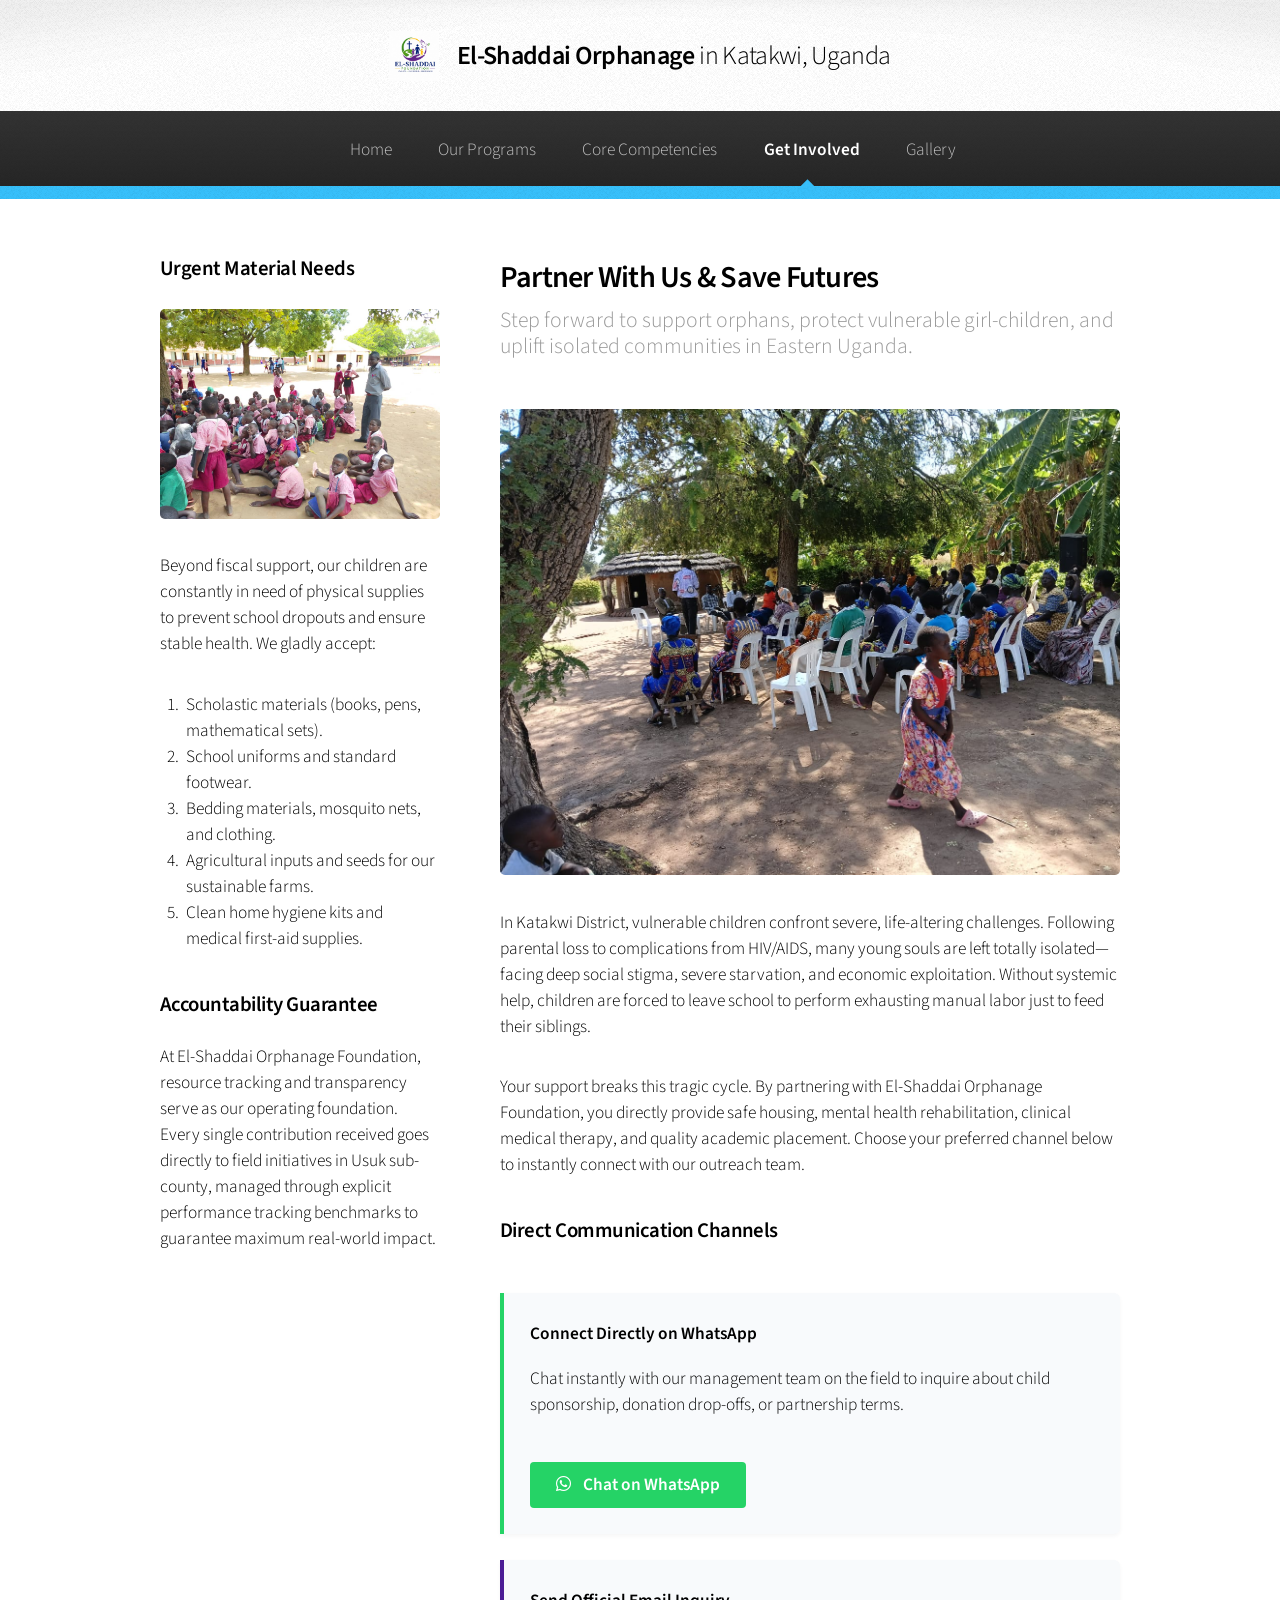
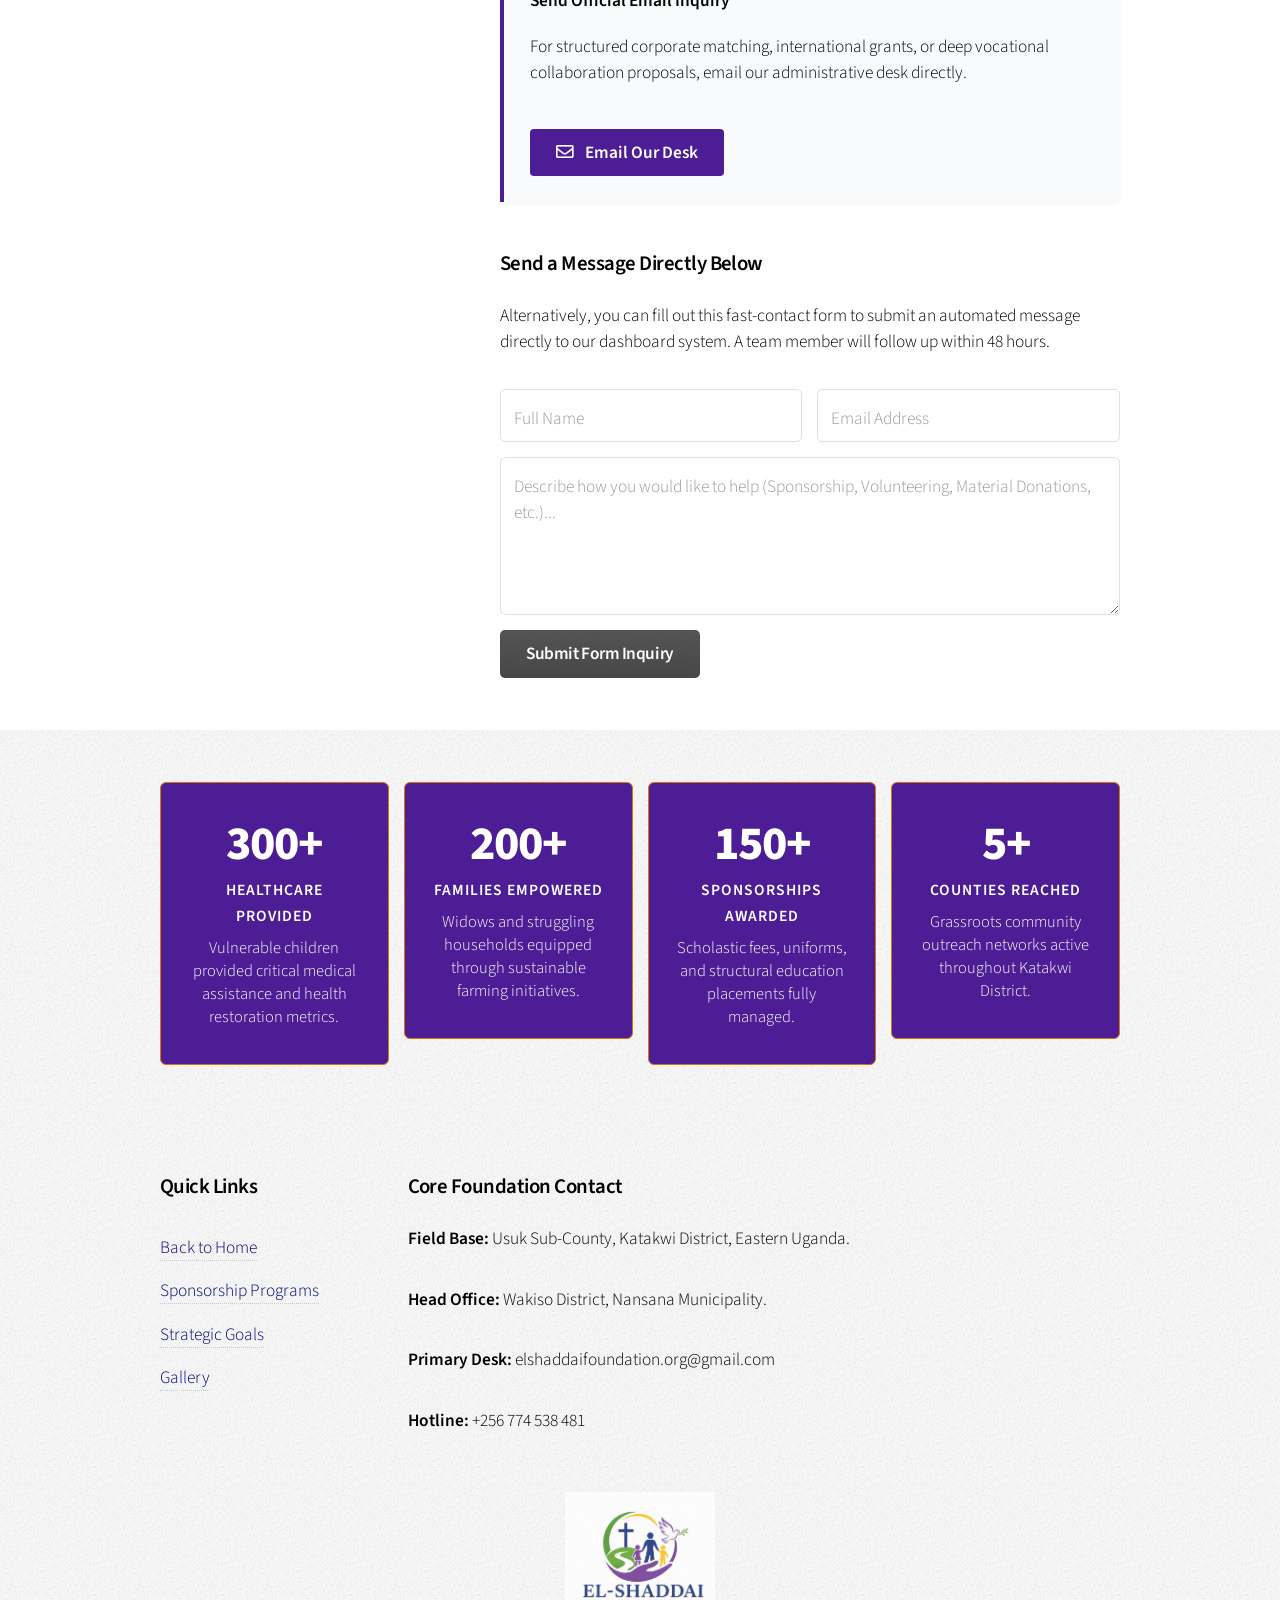
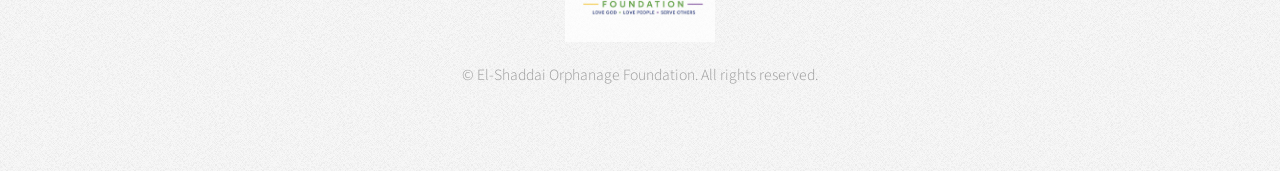
==== contact.html @ b428e915 "first commit" ====
<!DOCTYPE HTML>
<html>
	<head>
		<title>Get Involved - El-Shaddai Orphanage Foundation</title>
		<meta charset="utf-8" />
		<meta name="viewport" content="width=device-width, initial-scale=1, user-scalable=no" />
		<meta name="description" content="Restoring radical hope to orphans, vulnerable children, young widows, and teenage mothers in Usuk sub-county, Katakwi District, Eastern Uganda through holistic care, education, and health rehabilitation." />
    <meta name="keywords" content="El-Shaddai Orphanage, Katakwi Uganda, orphan sponsorship Uganda, child advocacy Usuk, vulnerable children charity, Eastern Uganda NGO, donate to Uganda orphanage" />
    <meta name="robots" content="index, follow" />
    <link rel="canonical" href="https://www.elshaddaifoundation.org/index.html" />

    <meta property="og:type" content="website" />
    <meta property="og:url" content="https://www.elshaddaifoundation.org/index.html" />
    <meta property="og:title" content="El-Shaddai Orphanage Foundation | Katakwi, Uganda" />
    <meta property="og:description" content="Restoring radical hope to orphans, vulnerable children, young widows, and teenage mothers throughout Usuk sub-county." />
    <meta property="og:image" content="https://www.elshaddaifoundation.org/images/social-preview.jpg" />
    <meta property="og:image:secure_url" content="https://www.elshaddaifoundation.org/images/social-preview.jpg" />
    <meta property="og:image:type" content="image/jpeg" />
    <meta property="og:image:width" content="1200" />
    <meta property="og:image:height" content="630" />
    <meta property="og:site_name" content="El-Shaddai Orphanage Foundation" />

    <meta name="twitter:card" content="summary_large_image" />
    <meta name="twitter:url" content="https://www.elshaddaifoundation.org/index.html" />
    <meta name="twitter:title" content="El-Shaddai Orphanage Foundation | Love God, Love People, Serve Others" />
    <meta name="twitter:description" content="Empowering vulnerable children and young families in Eastern Uganda through education, clinical therapies, and community outreach." />
    <meta name="twitter:image" content="https://www.elshaddaifoundation.org/images/social-preview.jpg" />
		<link rel="stylesheet" href="assets/css/main.css" />
		<style>
			.bottom-Logo-img {
				display: block !important;       /* Isolates the logo on its own line centered above the links */
				margin: 0 auto 1.25em auto !important; /* Centers horizontally and adds clean space below it */
				width: auto !important;          /* Prevents template rules from forcing full-width stretching */
				height: 150px !important;         /* Perfect visual sweet-spot height for desktop */
				object-fit: contain !important;  /* Hard protection for the image's true aspect ratio */
				opacity: 0.8;                    /* Subtly matches the lower visual weight of footer text */
				transition: opacity 0.3s ease;
			}

			.bottom-Logo-img:hover {
				opacity: 1;                      /* Illuminates fully when hovered */
			}

			/* Responsive adjustment for mobile viewports */
			@media screen and (max-width: 736px) {
				.bottom-Logo-img {
					height: 100px !important;     /* Scales down gracefully so it doesn't crowd mobile screens */
					margin-bottom: 1em !important;
				}
			}
			/* Custom Impact Counters Styling */
			.impact-container {
				text-align: center;
			}
			.stat-box {
				background: #4c1d95;
				padding: 2em 1.5em;
				border-radius: 6px;
				border: 1px solid #d97706;
				transition: transform 0.3s ease, background 0.3s ease;
			}
			.stat-box:hover {
				background: #d97706;
				transform: translateY(-5px);
				color: #065f46;
			}
			.stat-number {
				font-size: 2.75em;
				font-weight: 800;
				color: white;
				line-height: 1.1;
				margin-bottom: 0.15em;
				display: block;
				letter-spacing: -1px;
			}
			.stat-label {
				font-size: 0.9em;
				color: white;
				text-transform: uppercase;
				letter-spacing: 1px;
				font-weight: 600;
				margin-bottom: 0.5em;
				display: block;
			}
			.stat-desc {
				font-size: 0.95em;
				color: white;
				line-height: 1.4;
				margin: 0;
			}
			.impact-divider {
				border-color: rgba(255, 255, 255, 0.08);
				margin: 3em 0;
			}
			
			/* Global Logo Image Rules Fix */
			.logo-img {
				display: inline-block !important;
				width: auto !important;
				height: 2.2em !important;
				max-height: 50px !important;
				object-fit: contain !important;
				vertical-align: middle !important;
				margin-right: 0.5em !important;
				margin-top: -0.15em !important;
			}

			@media screen and (max-width: 736px) {
				.logo-img,
				#titleBar .title .logo-img,
				#navPanel .logo-img,
				#navPanel a .logo-img {
					display: inline-block !important;
					width: auto !important;
					height: 1.4em !important;
					max-height: 32px !important;
					margin-right: 0.3em !important;
					margin-top: -0.1em !important;
					margin-bottom: 0px !important;
				}
			}

			/* Direct Action Channels Layout */
			.action-channels {
				margin: 2.5em 0;
			}
			.channel-card {
				background: #f8fafc;
				border-left: 4px solid #4c1d95;
				padding: 1.5em;
				margin-bottom: 1.5em;
				border-radius: 0 6px 6px 0;
				box-shadow: 0 2px 4px rgba(0,0,0,0.04);
			}
			.channel-card.whatsapp {
				border-left-color: #25D366;
			}
			.contact-btn {
				display: inline-block;
				padding: 0.6em 1.5em;
				background: #4c1d95;
				color: #fff !important;
				border-radius: 4px;
				text-decoration: none;
				font-weight: 600;
				margin-top: 0.5em;
				border: none;
				transition: background 0.2s ease;
			}
			.contact-btn:hover {
				background: #3b1475;
			}
			.contact-btn.wa-btn {
				background: #25D366;
			}
			.contact-btn.wa-btn:hover {
				background: #1ebd58;
			}
			.contact-btn i {
				margin-right: 0.5em;
			}
		</style>
	</head>
	<body class="is-preload">
		<div id="page-wrapper">

			<div id="header">
				<h1>
					<a href="index.html" id="logo">
						<img src="logo.jpg" alt="El-Shaddai Orphanage Logo" class="logo-img" />
						El-Shaddai Orphanage <em>in Katakwi, Uganda</em>
					</a>
				</h1>
				<nav id="nav">
					<ul>
						<li><a href="index.html">Home</a></li>
						<li><a href="Our Programmes.html">Our Programs</a></li>
						<li><a href="Core Competencies.html">Core Competencies</a></li>
						<li class="current"><a href="contact.html">Get Involved</a></li>
						<li><a href="gallery.html">Gallery</a></li>
					</ul>
				</nav>
			</div>

			<section class="wrapper style1">
				<div class="container">
					<div class="row gtr-200">
						
						<div class="col-4 col-12-narrower">
							<div id="sidebar">

								<section>
									<h3>Urgent Material Needs</h3>
									<span class="image featured"><img src="1.jpeg" alt="Providing resources to orphans in Katakwi" /></span>
									<p>Beyond fiscal support, our children are constantly in need of physical supplies to prevent school dropouts and ensure stable health. We gladly accept:</p>
									<ol class="links">
										<li>Scholastic materials (books, pens, mathematical sets).</li>
										<li>School uniforms and standard footwear.</li>
										<li>Bedding materials, mosquito nets, and clothing.</li>
										<li>Agricultural inputs and seeds for our sustainable farms.</li>
										<li>Clean home hygiene kits and medical first-aid supplies.</li>
									</ol>
								</section>

								<section>
									<h3>Accountability Guarantee</h3>
									<p>At El-Shaddai Orphanage Foundation, resource tracking and transparency serve as our operating foundation. Every single contribution received goes directly to field initiatives in Usuk sub-county, managed through explicit performance tracking benchmarks to guarantee maximum real-world impact.</p>
								</section>

							</div>
						</div>

						<div class="col-8 col-12-narrower imp-narrower">
							<div id="content">
								<article>
									
									<header>
										<h2>Partner With Us & Save Futures</h2>
										<p>Step forward to support orphans, protect vulnerable girl-children, and uplift isolated communities in Eastern Uganda.</p>
									</header>

									<span class="image featured"><img src="99.jpg" alt="Join hands with El-Shaddai Foundation" /></span>

									<p>In Katakwi District, vulnerable children confront severe, life-altering challenges. Following parental loss to complications from HIV/AIDS, many young souls are left totally isolated—facing deep social stigma, severe starvation, and economic exploitation. Without systemic help, children are forced to leave school to perform exhausting manual labor just to feed their siblings.</p>

									<p>Your support breaks this tragic cycle. By partnering with El-Shaddai Orphanage Foundation, you directly provide safe housing, mental health rehabilitation, clinical medical therapy, and quality academic placement. Choose your preferred channel below to instantly connect with our outreach team.</p>

									<h3>Direct Communication Channels</h3>
									<div class="action-channels">
										
										<div class="channel-card whatsapp">
											<h4>Connect Directly on WhatsApp</h4>
											<p>Chat instantly with our management team on the field to inquire about child sponsorship, donation drop-offs, or partnership terms.</p>
											<a href="https://wa.me/256774538481?text=Hello%20El-Shaddai%20Orphanage%20Foundation%2C%20I%20would%20like%20to%20get%20involved%20and%20support%20your%20programs%20in%20Katakwi%21" 
											   target="_blank" 
											   class="contact-btn wa-btn">
												<i class="fab fa-whatsapp"></i> Chat on WhatsApp
											</a>
										</div>

										<div class="channel-card">
											<h4>Send Official Email Inquiry</h4>
											<p>For structured corporate matching, international grants, or deep vocational collaboration proposals, email our administrative desk directly.</p>
											<a href="mailto:elshaddaifoundation.org@gmail.com?subject=Inquiry%20-%20Getting%20Involved%20with%20El-Shaddai&body=Hello%20El-Shaddai%20Orphanage%20Foundation%2C%5BInsert%20your%20message%20here%5D" 
											   class="contact-btn">
												<i class="far fa-envelope"></i> Email Our Desk
											</a>
										</div>

									</div>

									<h3>Send a Message Directly Below</h3>
									<p>Alternatively, you can fill out this fast-contact form to submit an automated message directly to our dashboard system. A team member will follow up within 48 hours.</p>

									<form action="mailto:elshaddaifoundation.org@gmail.com" method="post" enctype="text/plain">
										<div class="row gtr-50">
											<div class="col-6 col-12-mobilep">
												<input type="text" name="name" id="name" placeholder="Full Name" required />
											</div>
											<div class="col-6 col-12-mobilep">
												<input type="email" name="email" id="email" placeholder="Email Address" required />
											</div>
											<div class="col-12">
												<textarea name="message" id="message" placeholder="Describe how you would like to help (Sponsorship, Volunteering, Material Donations, etc.)..." rows="5" required></textarea>
											</div>
											<div class="col-12">
												<ul class="actions">
													<li><input type="submit" class="button alt" value="Submit Form Inquiry" /></li>
												</ul>
											</div>
										</div>
									</form>

								</article>
							</div>
						</div>

					</div>
				</div>
			</section>

			<div id="footer">
				<div class="container">

					<div class="impact-container">
						<div class="row gtr-50">
							<div class="col-3 col-6-narrower col-12-mobilep">
								<div class="stat-box">
									<span class="stat-number">300+</span>
									<span class="stat-label">Healthcare Provided</span>
									<p class="stat-desc">Vulnerable children provided critical medical assistance and health restoration metrics.</p>
								</div>
							</div>
							<div class="col-3 col-6-narrower col-12-mobilep">
								<div class="stat-box">
									<span class="stat-number">200+</span>
									<span class="stat-label">Families Empowered</span>
									<p class="stat-desc">Widows and struggling households equipped through sustainable farming initiatives.</p>
								</div>
							</div>
							<div class="col-3 col-6-narrower col-12-mobilep">
								<div class="stat-box">
									<span class="stat-number">150+</span>
									<span class="stat-label">Sponsorships Awarded</span>
									<p class="stat-desc">Scholastic fees, uniforms, and structural education placements fully managed.</p>
								</div>
							</div>
							<div class="col-3 col-6-narrower col-12-mobilep">
								<div class="stat-box">
									<span class="stat-number">5+</span>
									<span class="stat-label">Counties Reached</span>
									<p class="stat-desc">Grassroots community outreach networks active throughout Katakwi District.</p>
								</div>
							</div>
						</div>
					</div>

					<hr class="impact-divider" />

					<div class="row">
						<section class="col-3 col-6-narrower col-12-mobilep">
							<h3>Quick Links</h3>
							<ul class="links" style="color: navy;">
								<li><a href="index.html">Back to Home</a></li>
								<li><a href="Our Programmes.html">Sponsorship Programs</a></li>
								<li><a href="Core Competencies.html">Strategic Goals</a></li>
								<li><a href="gallery.html">Gallery</a></li>
								
							</ul>
						</section>
						
						<section class="col-6 col-12-narrower">
							<h3>Core Foundation Contact</h3>
							<p><strong>Field Base:</strong> Usuk Sub-County, Katakwi District, Eastern Uganda.</p>
							<p><strong>Head Office:</strong> Wakiso District, Nansana Municipality.</p>
							<p><strong>Primary Desk:</strong> elshaddaifoundation.org@gmail.com</p>
							<p><strong>Hotline:</strong> +256 774 538 481</p>
						</section>
					</div>
				</div>

				
				<div class="copyright">
					<img src="logo.jpg" alt="El-Shaddai Orphanage Logo" class="bottom-Logo-img" />
					<ul class="menu">
						<li>&copy; El-Shaddai Orphanage Foundation. All rights reserved.</li>
						
					</ul>
				</div>
			</div>

		</div>

		<script src="assets/js/jquery.min.js"></script>
		<script src="assets/js/jquery.dropotron.min.js"></script>
		<script src="assets/js/browser.min.js"></script>
		<script src="assets/js/breakpoints.min.js"></script>
		<script src="assets/js/util.js"></script>
		<script src="assets/js/main.js"></script>

	</body>
</html>
---- assets/css/main.css ----
@import url("fontawesome-all.min.css");
@import url("https://fonts.googleapis.com/css?family=Source+Sans+Pro:300,300italic,600,600italic");

/*
	Arcana by HTML5 UP
	html5up.net | @ajlkn
	Free for personal and commercial use under the CCA 3.0 license (html5up.net/license)
*/

html, body, div, span, applet, object,
iframe, h1, h2, h3, h4, h5, h6, p, blockquote,
pre, a, abbr, acronym, address, big, cite,
code, del, dfn, em, img, ins, kbd, q, s, samp,
small, strike, strong, sub, sup, tt, var, b,
u, i, center, dl, dt, dd, ol, ul, li, fieldset,
form, label, legend, table, caption, tbody,
tfoot, thead, tr, th, td, article, aside,
canvas, details, embed, figure, figcaption,
footer, header, hgroup, menu, nav, output, ruby,
section, summary, time, mark, audio, video {
	margin: 0;
	padding: 0;
	border: 0;
	font-size: 100%;
	font: inherit;
	vertical-align: baseline;}

article, aside, details, figcaption, figure,
footer, header, hgroup, menu, nav, section {
	display: block;}

body {
	line-height: 1;
}

ol, ul {
	list-style: none;
}

blockquote, q {
	quotes: none;
}

	blockquote:before, blockquote:after, q:before, q:after {
		content: '';
		content: none;
	}

table {
	border-collapse: collapse;
	border-spacing: 0;
}

body {
	-webkit-text-size-adjust: none;
}

mark {
	background-color: transparent;
	color: inherit;
}

input::-moz-focus-inner {
	border: 0;
	padding: 0;
}

input, select, textarea {
	-moz-appearance: none;
	-webkit-appearance: none;
	-ms-appearance: none;
	appearance: none;
}

/* Basic */

	html {
		box-sizing: border-box;
	}

	*, *:before, *:after {
		box-sizing: inherit;
	}

	body {
		background: #f7f7f7 url("images/bg01.png");
	}

		body.is-preload *, body.is-preload *:before, body.is-preload *:after {
			-moz-animation: none !important;
			-webkit-animation: none !important;
			-ms-animation: none !important;
			animation: none !important;
			-moz-transition: none !important;
			-webkit-transition: none !important;
			-ms-transition: none !important;
			transition: none !important;
		}

	body, input, select, textarea {
		color: black;
		font-family: 'Source Sans Pro', sans-serif;
		font-size: 16pt;
		font-weight: 300;
		line-height: 1.65em;
	}

	a {
		-moz-transition: color 0.2s ease-in-out, border-color 0.2s ease-in-out, opacity 0.2s ease-in-out;
		-webkit-transition: color 0.2s ease-in-out, border-color 0.2s ease-in-out, opacity 0.2s ease-in-out;
		-ms-transition: color 0.2s ease-in-out, border-color 0.2s ease-in-out, opacity 0.2s ease-in-out;
		transition: color 0.2s ease-in-out, border-color 0.2s ease-in-out, opacity 0.2s ease-in-out;
		color: #37c0fb;
		text-decoration: none;
		border-bottom: dotted 1px;
	}

		a:hover {
			color: #37c0fb;
			border-bottom-color: transparent;
		}

	strong, b {
		font-weight: 600;
	}

	em, i {
		font-style: italic;
	}

	p, ul, ol, dl, table, blockquote {
		margin: 0 0 2em 0;
	}

	h1, h2, h3, h4, h5, h6 {
		color: inherit;
		font-weight: 600;
		line-height: 1.75em;
		margin-bottom: 1em;
	}

		h1 a, h2 a, h3 a, h4 a, h5 a, h6 a {
			color: inherit;
			text-decoration: none;
		}

		h1 em, h2 em, h3 em, h4 em, h5 em, h6 em {
			font-style: normal;
			font-weight: 300;
		}

	h2 {
		font-size: 1.75em;
		letter-spacing: -0.025em;
	}

	h3 {
		font-size: 1.2em;
		letter-spacing: -0.025em;
	}

	sub {
		font-size: 0.8em;
		position: relative;
		top: 0.5em;
	}

	sup {
		font-size: 0.8em;
		position: relative;
		top: -0.5em;
	}

	hr {
		border-top: solid 1px #e0e0e0;
		border: 0;
		margin-bottom: 1.5em;
	}

	blockquote {
		border-left: solid 0.5em #e0e0e0;
		font-style: italic;
		padding: 1em 0 1em 2em;
	}
	#compt {
		padding-top: 14px;
		color: black;
		font-size: 1em;
	}
	#midSec {
		
		background-color: #37c0fb;
		
	}

/* Container */

	.container {
		margin: 0 auto;
		max-width: 100%;
		width: 1400px;
	}

		@media screen and (max-width: 1680px) {

			.container {
				width: 1200px;
			}

		}

		@media screen and (max-width: 1280px) {

			.container {
				width: 960px;
			}

		}

		@media screen and (max-width: 980px) {

			.container {
				width: 95%;
			}

		}

		@media screen and (max-width: 840px) {

			.container {
				width: 95%;
			}

		}

		@media screen and (max-width: 736px) {

			.container {
				width: 90%;
			}

		}

		@media screen and (max-width: 480px) {

			.container {
				width: 100%;
			}

		}

/* Row */

	.row {
		display: flex;
		flex-wrap: wrap;
		box-sizing: border-box;
		align-items: stretch;
	}

		.row > * {
			box-sizing: border-box;
		}

		.row.gtr-uniform > * > :last-child {
			margin-bottom: 0;
		}

		.row.aln-left {
			justify-content: flex-start;
		}

		.row.aln-center {
			justify-content: center;
		}

		.row.aln-right {
			justify-content: flex-end;
		}

		.row.aln-top {
			align-items: flex-start;
		}

		.row.aln-middle {
			align-items: center;
		}

		.row.aln-bottom {
			align-items: flex-end;
		}

		.row > .imp {
			order: -1;
		}

		.row > .col-1 {
			width: 8.33333%;
		}

		.row > .off-1 {
			margin-left: 8.33333%;
		}

		.row > .col-2 {
			width: 16.66667%;
		}

		.row > .off-2 {
			margin-left: 16.66667%;
		}

		.row > .col-3 {
			width: 25%;
		}

		.row > .off-3 {
			margin-left: 25%;
		}

		.row > .col-4 {
			width: 33.33333%;
		}

		.row > .off-4 {
			margin-left: 33.33333%;
		}

		.row > .col-5 {
			width: 41.66667%;
		}

		.row > .off-5 {
			margin-left: 41.66667%;
		}

		.row > .col-6 {
			width: 50%;
		}

		.row > .off-6 {
			margin-left: 50%;
		}

		.row > .col-7 {
			width: 58.33333%;
		}

		.row > .off-7 {
			margin-left: 58.33333%;
		}

		.row > .col-8 {
			width: 66.66667%;
		}

		.row > .off-8 {
			margin-left: 66.66667%;
		}

		.row > .col-9 {
			width: 75%;
		}

		.row > .off-9 {
			margin-left: 75%;
		}

		.row > .col-10 {
			width: 83.33333%;
		}

		.row > .off-10 {
			margin-left: 83.33333%;
		}

		.row > .col-11 {
			width: 91.66667%;
		}

		.row > .off-11 {
			margin-left: 91.66667%;
		}

		.row > .col-12 {
			width: 100%;
		}

		.row > .off-12 {
			margin-left: 100%;
		}

		.row.gtr-0 {
			margin-top: 0px;
			margin-left: 0px;
		}

			.row.gtr-0 > * {
				padding: 0px 0 0 0px;
			}

			.row.gtr-0.gtr-uniform {
				margin-top: 0px;
			}

				.row.gtr-0.gtr-uniform > * {
					padding-top: 0px;
				}

		.row.gtr-25 {
			margin-top: -12.5px;
			margin-left: -12.5px;
		}

			.row.gtr-25 > * {
				padding: 12.5px 0 0 12.5px;
			}

			.row.gtr-25.gtr-uniform {
				margin-top: -12.5px;
			}

				.row.gtr-25.gtr-uniform > * {
					padding-top: 12.5px;
				}

		.row.gtr-50 {
			margin-top: -25px;
			margin-left: -25px;
		}

			.row.gtr-50 > * {
				padding: 25px 0 0 25px;
			}

			.row.gtr-50.gtr-uniform {
				margin-top: -25px;
			}

				.row.gtr-50.gtr-uniform > * {
					padding-top: 25px;
				}

		.row {
			margin-top: -50px;
			margin-left: -50px;
		}

			.row > * {
				padding: 50px 0 0 50px;
			}

			.row.gtr-uniform {
				margin-top: -50px;
			}

				.row.gtr-uniform > * {
					padding-top: 50px;
				}

		.row.gtr-150 {
			margin-top: -75px;
			margin-left: -75px;
		}

			.row.gtr-150 > * {
				padding: 75px 0 0 75px;
			}

			.row.gtr-150.gtr-uniform {
				margin-top: -75px;
			}

				.row.gtr-150.gtr-uniform > * {
					padding-top: 75px;
				}

		.row.gtr-200 {
			margin-top: -100px;
			margin-left: -100px;
		}

			.row.gtr-200 > * {
				padding: 100px 0 0 100px;
			}

			.row.gtr-200.gtr-uniform {
				margin-top: -100px;
			}

				.row.gtr-200.gtr-uniform > * {
					padding-top: 100px;
				}

		@media screen and (max-width: 1680px) {

			.row {
				display: flex;
				flex-wrap: wrap;
				box-sizing: border-box;
				align-items: stretch;
			}

				.row > * {
					box-sizing: border-box;
				}

				.row.gtr-uniform > * > :last-child {
					margin-bottom: 0;
				}

				.row.aln-left {
					justify-content: flex-start;
				}

				.row.aln-center {
					justify-content: center;
				}

				.row.aln-right {
					justify-content: flex-end;
				}

				.row.aln-top {
					align-items: flex-start;
				}

				.row.aln-middle {
					align-items: center;
				}

				.row.aln-bottom {
					align-items: flex-end;
				}

				.row > .imp-wide {
					order: -1;
				}

				.row > .col-1-wide {
					width: 8.33333%;
				}

				.row > .off-1-wide {
					margin-left: 8.33333%;
				}

				.row > .col-2-wide {
					width: 16.66667%;
				}

				.row > .off-2-wide {
					margin-left: 16.66667%;
				}

				.row > .col-3-wide {
					width: 25%;
				}

				.row > .off-3-wide {
					margin-left: 25%;
				}

				.row > .col-4-wide {
					width: 33.33333%;
				}

				.row > .off-4-wide {
					margin-left: 33.33333%;
				}

				.row > .col-5-wide {
					width: 41.66667%;
				}

				.row > .off-5-wide {
					margin-left: 41.66667%;
				}

				.row > .col-6-wide {
					width: 50%;
				}

				.row > .off-6-wide {
					margin-left: 50%;
				}

				.row > .col-7-wide {
					width: 58.33333%;
				}

				.row > .off-7-wide {
					margin-left: 58.33333%;
				}

				.row > .col-8-wide {
					width: 66.66667%;
				}

				.row > .off-8-wide {
					margin-left: 66.66667%;
				}

				.row > .col-9-wide {
					width: 75%;
				}

				.row > .off-9-wide {
					margin-left: 75%;
				}

				.row > .col-10-wide {
					width: 83.33333%;
				}

				.row > .off-10-wide {
					margin-left: 83.33333%;
				}

				.row > .col-11-wide {
					width: 91.66667%;
				}

				.row > .off-11-wide {
					margin-left: 91.66667%;
				}

				.row > .col-12-wide {
					width: 100%;
				}

				.row > .off-12-wide {
					margin-left: 100%;
				}

				.row.gtr-0 {
					margin-top: 0px;
					margin-left: 0px;
				}

					.row.gtr-0 > * {
						padding: 0px 0 0 0px;
					}

					.row.gtr-0.gtr-uniform {
						margin-top: 0px;
					}

						.row.gtr-0.gtr-uniform > * {
							padding-top: 0px;
						}

				.row.gtr-25 {
					margin-top: -10px;
					margin-left: -10px;
				}

					.row.gtr-25 > * {
						padding: 10px 0 0 10px;
					}

					.row.gtr-25.gtr-uniform {
						margin-top: -10px;
					}

						.row.gtr-25.gtr-uniform > * {
							padding-top: 10px;
						}

				.row.gtr-50 {
					margin-top: -20px;
					margin-left: -20px;
				}

					.row.gtr-50 > * {
						padding: 20px 0 0 20px;
					}

					.row.gtr-50.gtr-uniform {
						margin-top: -20px;
					}

						.row.gtr-50.gtr-uniform > * {
							padding-top: 20px;
						}

				.row {
					margin-top: -40px;
					margin-left: -40px;
				}

					.row > * {
						padding: 40px 0 0 40px;
					}

					.row.gtr-uniform {
						margin-top: -40px;
					}

						.row.gtr-uniform > * {
							padding-top: 40px;
						}

				.row.gtr-150 {
					margin-top: -60px;
					margin-left: -60px;
				}

					.row.gtr-150 > * {
						padding: 60px 0 0 60px;
					}

					.row.gtr-150.gtr-uniform {
						margin-top: -60px;
					}

						.row.gtr-150.gtr-uniform > * {
							padding-top: 60px;
						}

				.row.gtr-200 {
					margin-top: -80px;
					margin-left: -80px;
				}

					.row.gtr-200 > * {
						padding: 80px 0 0 80px;
					}

					.row.gtr-200.gtr-uniform {
						margin-top: -80px;
					}

						.row.gtr-200.gtr-uniform > * {
							padding-top: 80px;
						}

		}

		@media screen and (max-width: 1280px) {

			.row {
				display: flex;
				flex-wrap: wrap;
				box-sizing: border-box;
				align-items: stretch;
			}

				.row > * {
					box-sizing: border-box;
				}

				.row.gtr-uniform > * > :last-child {
					margin-bottom: 0;
				}

				.row.aln-left {
					justify-content: flex-start;
				}

				.row.aln-center {
					justify-content: center;
				}

				.row.aln-right {
					justify-content: flex-end;
				}

				.row.aln-top {
					align-items: flex-start;
				}

				.row.aln-middle {
					align-items: center;
				}

				.row.aln-bottom {
					align-items: flex-end;
				}

				.row > .imp-normal {
					order: -1;
				}

				.row > .col-1-normal {
					width: 8.33333%;
				}

				.row > .off-1-normal {
					margin-left: 8.33333%;
				}

				.row > .col-2-normal {
					width: 16.66667%;
				}

				.row > .off-2-normal {
					margin-left: 16.66667%;
				}

				.row > .col-3-normal {
					width: 25%;
				}

				.row > .off-3-normal {
					margin-left: 25%;
				}

				.row > .col-4-normal {
					width: 33.33333%;
				}

				.row > .off-4-normal {
					margin-left: 33.33333%;
				}

				.row > .col-5-normal {
					width: 41.66667%;
				}

				.row > .off-5-normal {
					margin-left: 41.66667%;
				}

				.row > .col-6-normal {
					width: 50%;
				}

				.row > .off-6-normal {
					margin-left: 50%;
				}

				.row > .col-7-normal {
					width: 58.33333%;
				}

				.row > .off-7-normal {
					margin-left: 58.33333%;
				}

				.row > .col-8-normal {
					width: 66.66667%;
				}

				.row > .off-8-normal {
					margin-left: 66.66667%;
				}

				.row > .col-9-normal {
					width: 75%;
				}

				.row > .off-9-normal {
					margin-left: 75%;
				}

				.row > .col-10-normal {
					width: 83.33333%;
				}

				.row > .off-10-normal {
					margin-left: 83.33333%;
				}

				.row > .col-11-normal {
					width: 91.66667%;
				}

				.row > .off-11-normal {
					margin-left: 91.66667%;
				}

				.row > .col-12-normal {
					width: 100%;
				}

				.row > .off-12-normal {
					margin-left: 100%;
				}

				.row.gtr-0 {
					margin-top: 0px;
					margin-left: 0px;
				}

					.row.gtr-0 > * {
						padding: 0px 0 0 0px;
					}

					.row.gtr-0.gtr-uniform {
						margin-top: 0px;
					}

						.row.gtr-0.gtr-uniform > * {
							padding-top: 0px;
						}

				.row.gtr-25 {
					margin-top: -7.5px;
					margin-left: -7.5px;
				}

					.row.gtr-25 > * {
						padding: 7.5px 0 0 7.5px;
					}

					.row.gtr-25.gtr-uniform {
						margin-top: -7.5px;
					}

						.row.gtr-25.gtr-uniform > * {
							padding-top: 7.5px;
						}

				.row.gtr-50 {
					margin-top: -15px;
					margin-left: -15px;
				}

					.row.gtr-50 > * {
						padding: 15px 0 0 15px;
					}

					.row.gtr-50.gtr-uniform {
						margin-top: -15px;
					}

						.row.gtr-50.gtr-uniform > * {
							padding-top: 15px;
						}

				.row {
					margin-top: -30px;
					margin-left: -30px;
				}

					.row > * {
						padding: 30px 0 0 30px;
					}

					.row.gtr-uniform {
						margin-top: -30px;
					}

						.row.gtr-uniform > * {
							padding-top: 30px;
						}

				.row.gtr-150 {
					margin-top: -45px;
					margin-left: -45px;
				}

					.row.gtr-150 > * {
						padding: 45px 0 0 45px;
					}

					.row.gtr-150.gtr-uniform {
						margin-top: -45px;
					}

						.row.gtr-150.gtr-uniform > * {
							padding-top: 45px;
						}

				.row.gtr-200 {
					margin-top: -60px;
					margin-left: -60px;
				}

					.row.gtr-200 > * {
						padding: 60px 0 0 60px;
					}

					.row.gtr-200.gtr-uniform {
						margin-top: -60px;
					}

						.row.gtr-200.gtr-uniform > * {
							padding-top: 60px;
						}

		}

		@media screen and (max-width: 980px) {

			.row {
				display: flex;
				flex-wrap: wrap;
				box-sizing: border-box;
				align-items: stretch;
			}

				.row > * {
					box-sizing: border-box;
				}

				.row.gtr-uniform > * > :last-child {
					margin-bottom: 0;
				}

				.row.aln-left {
					justify-content: flex-start;
				}

				.row.aln-center {
					justify-content: center;
				}

				.row.aln-right {
					justify-content: flex-end;
				}

				.row.aln-top {
					align-items: flex-start;
				}

				.row.aln-middle {
					align-items: center;
				}

				.row.aln-bottom {
					align-items: flex-end;
				}

				.row > .imp-narrow {
					order: -1;
				}

				.row > .col-1-narrow {
					width: 8.33333%;
				}

				.row > .off-1-narrow {
					margin-left: 8.33333%;
				}

				.row > .col-2-narrow {
					width: 16.66667%;
				}

				.row > .off-2-narrow {
					margin-left: 16.66667%;
				}

				.row > .col-3-narrow {
					width: 25%;
				}

				.row > .off-3-narrow {
					margin-left: 25%;
				}

				.row > .col-4-narrow {
					width: 33.33333%;
				}

				.row > .off-4-narrow {
					margin-left: 33.33333%;
				}

				.row > .col-5-narrow {
					width: 41.66667%;
				}

				.row > .off-5-narrow {
					margin-left: 41.66667%;
				}

				.row > .col-6-narrow {
					width: 50%;
				}

				.row > .off-6-narrow {
					margin-left: 50%;
				}

				.row > .col-7-narrow {
					width: 58.33333%;
				}

				.row > .off-7-narrow {
					margin-left: 58.33333%;
				}

				.row > .col-8-narrow {
					width: 66.66667%;
				}

				.row > .off-8-narrow {
					margin-left: 66.66667%;
				}

				.row > .col-9-narrow {
					width: 75%;
				}

				.row > .off-9-narrow {
					margin-left: 75%;
				}

				.row > .col-10-narrow {
					width: 83.33333%;
				}

				.row > .off-10-narrow {
					margin-left: 83.33333%;
				}

				.row > .col-11-narrow {
					width: 91.66667%;
				}

				.row > .off-11-narrow {
					margin-left: 91.66667%;
				}

				.row > .col-12-narrow {
					width: 100%;
				}

				.row > .off-12-narrow {
					margin-left: 100%;
				}

				.row.gtr-0 {
					margin-top: 0px;
					margin-left: 0px;
				}

					.row.gtr-0 > * {
						padding: 0px 0 0 0px;
					}

					.row.gtr-0.gtr-uniform {
						margin-top: 0px;
					}

						.row.gtr-0.gtr-uniform > * {
							padding-top: 0px;
						}

				.row.gtr-25 {
					margin-top: -7.5px;
					margin-left: -7.5px;
				}

					.row.gtr-25 > * {
						padding: 7.5px 0 0 7.5px;
					}

					.row.gtr-25.gtr-uniform {
						margin-top: -7.5px;
					}

						.row.gtr-25.gtr-uniform > * {
							padding-top: 7.5px;
						}

				.row.gtr-50 {
					margin-top: -15px;
					margin-left: -15px;
				}

					.row.gtr-50 > * {
						padding: 15px 0 0 15px;
					}

					.row.gtr-50.gtr-uniform {
						margin-top: -15px;
					}

						.row.gtr-50.gtr-uniform > * {
							padding-top: 15px;
						}

				.row {
					margin-top: -30px;
					margin-left: -30px;
				}

					.row > * {
						padding: 30px 0 0 30px;
					}

					.row.gtr-uniform {
						margin-top: -30px;
					}

						.row.gtr-uniform > * {
							padding-top: 30px;
						}

				.row.gtr-150 {
					margin-top: -45px;
					margin-left: -45px;
				}

					.row.gtr-150 > * {
						padding: 45px 0 0 45px;
					}

					.row.gtr-150.gtr-uniform {
						margin-top: -45px;
					}

						.row.gtr-150.gtr-uniform > * {
							padding-top: 45px;
						}

				.row.gtr-200 {
					margin-top: -60px;
					margin-left: -60px;
				}

					.row.gtr-200 > * {
						padding: 60px 0 0 60px;
					}

					.row.gtr-200.gtr-uniform {
						margin-top: -60px;
					}

						.row.gtr-200.gtr-uniform > * {
							padding-top: 60px;
						}

		}

		@media screen and (max-width: 840px) {

			.row {
				display: flex;
				flex-wrap: wrap;
				box-sizing: border-box;
				align-items: stretch;
			}

				.row > * {
					box-sizing: border-box;
				}

				.row.gtr-uniform > * > :last-child {
					margin-bottom: 0;
				}

				.row.aln-left {
					justify-content: flex-start;
				}

				.row.aln-center {
					justify-content: center;
				}

				.row.aln-right {
					justify-content: flex-end;
				}

				.row.aln-top {
					align-items: flex-start;
				}

				.row.aln-middle {
					align-items: center;
				}

				.row.aln-bottom {
					align-items: flex-end;
				}

				.row > .imp-narrower {
					order: -1;
				}

				.row > .col-1-narrower {
					width: 8.33333%;
				}

				.row > .off-1-narrower {
					margin-left: 8.33333%;
				}

				.row > .col-2-narrower {
					width: 16.66667%;
				}

				.row > .off-2-narrower {
					margin-left: 16.66667%;
				}

				.row > .col-3-narrower {
					width: 25%;
				}

				.row > .off-3-narrower {
					margin-left: 25%;
				}

				.row > .col-4-narrower {
					width: 33.33333%;
				}

				.row > .off-4-narrower {
					margin-left: 33.33333%;
				}

				.row > .col-5-narrower {
					width: 41.66667%;
				}

				.row > .off-5-narrower {
					margin-left: 41.66667%;
				}

				.row > .col-6-narrower {
					width: 50%;
				}

				.row > .off-6-narrower {
					margin-left: 50%;
				}

				.row > .col-7-narrower {
					width: 58.33333%;
				}

				.row > .off-7-narrower {
					margin-left: 58.33333%;
				}

				.row > .col-8-narrower {
					width: 66.66667%;
				}

				.row > .off-8-narrower {
					margin-left: 66.66667%;
				}

				.row > .col-9-narrower {
					width: 75%;
				}

				.row > .off-9-narrower {
					margin-left: 75%;
				}

				.row > .col-10-narrower {
					width: 83.33333%;
				}

				.row > .off-10-narrower {
					margin-left: 83.33333%;
				}

				.row > .col-11-narrower {
					width: 91.66667%;
				}

				.row > .off-11-narrower {
					margin-left: 91.66667%;
				}

				.row > .col-12-narrower {
					width: 100%;
				}

				.row > .off-12-narrower {
					margin-left: 100%;
				}

				.row.gtr-0 {
					margin-top: 0px;
					margin-left: 0px;
				}

					.row.gtr-0 > * {
						padding: 0px 0 0 0px;
					}

					.row.gtr-0.gtr-uniform {
						margin-top: 0px;
					}

						.row.gtr-0.gtr-uniform > * {
							padding-top: 0px;
						}

				.row.gtr-25 {
					margin-top: -7.5px;
					margin-left: -7.5px;
				}

					.row.gtr-25 > * {
						padding: 7.5px 0 0 7.5px;
					}

					.row.gtr-25.gtr-uniform {
						margin-top: -7.5px;
					}

						.row.gtr-25.gtr-uniform > * {
							padding-top: 7.5px;
						}

				.row.gtr-50 {
					margin-top: -15px;
					margin-left: -15px;
				}

					.row.gtr-50 > * {
						padding: 15px 0 0 15px;
					}

					.row.gtr-50.gtr-uniform {
						margin-top: -15px;
					}

						.row.gtr-50.gtr-uniform > * {
							padding-top: 15px;
						}

				.row {
					margin-top: -30px;
					margin-left: -30px;
				}

					.row > * {
						padding: 30px 0 0 30px;
					}

					.row.gtr-uniform {
						margin-top: -30px;
					}

						.row.gtr-uniform > * {
							padding-top: 30px;
						}

				.row.gtr-150 {
					margin-top: -45px;
					margin-left: -45px;
				}

					.row.gtr-150 > * {
						padding: 45px 0 0 45px;
					}

					.row.gtr-150.gtr-uniform {
						margin-top: -45px;
					}

						.row.gtr-150.gtr-uniform > * {
							padding-top: 45px;
						}

				.row.gtr-200 {
					margin-top: -60px;
					margin-left: -60px;
				}

					.row.gtr-200 > * {
						padding: 60px 0 0 60px;
					}

					.row.gtr-200.gtr-uniform {
						margin-top: -60px;
					}

						.row.gtr-200.gtr-uniform > * {
							padding-top: 60px;
						}

		}

		@media screen and (max-width: 736px) {

			.row {
				display: flex;
				flex-wrap: wrap;
				box-sizing: border-box;
				align-items: stretch;
			}

				.row > * {
					box-sizing: border-box;
				}

				.row.gtr-uniform > * > :last-child {
					margin-bottom: 0;
				}

				.row.aln-left {
					justify-content: flex-start;
				}

				.row.aln-center {
					justify-content: center;
				}

				.row.aln-right {
					justify-content: flex-end;
				}

				.row.aln-top {
					align-items: flex-start;
				}

				.row.aln-middle {
					align-items: center;
				}

				.row.aln-bottom {
					align-items: flex-end;
				}

				.row > .imp-mobile {
					order: -1;
				}

				.row > .col-1-mobile {
					width: 8.33333%;
				}

				.row > .off-1-mobile {
					margin-left: 8.33333%;
				}

				.row > .col-2-mobile {
					width: 16.66667%;
				}

				.row > .off-2-mobile {
					margin-left: 16.66667%;
				}

				.row > .col-3-mobile {
					width: 25%;
				}

				.row > .off-3-mobile {
					margin-left: 25%;
				}

				.row > .col-4-mobile {
					width: 33.33333%;
				}

				.row > .off-4-mobile {
					margin-left: 33.33333%;
				}

				.row > .col-5-mobile {
					width: 41.66667%;
				}

				.row > .off-5-mobile {
					margin-left: 41.66667%;
				}

				.row > .col-6-mobile {
					width: 50%;
				}

				.row > .off-6-mobile {
					margin-left: 50%;
				}

				.row > .col-7-mobile {
					width: 58.33333%;
				}

				.row > .off-7-mobile {
					margin-left: 58.33333%;
				}

				.row > .col-8-mobile {
					width: 66.66667%;
				}

				.row > .off-8-mobile {
					margin-left: 66.66667%;
				}

				.row > .col-9-mobile {
					width: 75%;
				}

				.row > .off-9-mobile {
					margin-left: 75%;
				}

				.row > .col-10-mobile {
					width: 83.33333%;
				}

				.row > .off-10-mobile {
					margin-left: 83.33333%;
				}

				.row > .col-11-mobile {
					width: 91.66667%;
				}

				.row > .off-11-mobile {
					margin-left: 91.66667%;
				}

				.row > .col-12-mobile {
					width: 100%;
				}

				.row > .off-12-mobile {
					margin-left: 100%;
				}

				.row.gtr-0 {
					margin-top: 0px;
					margin-left: 0px;
				}

					.row.gtr-0 > * {
						padding: 0px 0 0 0px;
					}

					.row.gtr-0.gtr-uniform {
						margin-top: 0px;
					}

						.row.gtr-0.gtr-uniform > * {
							padding-top: 0px;
						}

				.row.gtr-25 {
					margin-top: -5px;
					margin-left: -5px;
				}

					.row.gtr-25 > * {
						padding: 5px 0 0 5px;
					}

					.row.gtr-25.gtr-uniform {
						margin-top: -5px;
					}

						.row.gtr-25.gtr-uniform > * {
							padding-top: 5px;
						}

				.row.gtr-50 {
					margin-top: -10px;
					margin-left: -10px;
				}

					.row.gtr-50 > * {
						padding: 10px 0 0 10px;
					}

					.row.gtr-50.gtr-uniform {
						margin-top: -10px;
					}

						.row.gtr-50.gtr-uniform > * {
							padding-top: 10px;
						}

				.row {
					margin-top: -20px;
					margin-left: -20px;
				}

					.row > * {
						padding: 20px 0 0 20px;
					}

					.row.gtr-uniform {
						margin-top: -20px;
					}

						.row.gtr-uniform > * {
							padding-top: 20px;
						}

				.row.gtr-150 {
					margin-top: -30px;
					margin-left: -30px;
				}

					.row.gtr-150 > * {
						padding: 30px 0 0 30px;
					}

					.row.gtr-150.gtr-uniform {
						margin-top: -30px;
					}

						.row.gtr-150.gtr-uniform > * {
							padding-top: 30px;
						}

				.row.gtr-200 {
					margin-top: -40px;
					margin-left: -40px;
				}

					.row.gtr-200 > * {
						padding: 40px 0 0 40px;
					}

					.row.gtr-200.gtr-uniform {
						margin-top: -40px;
					}

						.row.gtr-200.gtr-uniform > * {
							padding-top: 40px;
						}

		}

		@media screen and (max-width: 480px) {

			.row {
				display: flex;
				flex-wrap: wrap;
				box-sizing: border-box;
				align-items: stretch;
			}

				.row > * {
					box-sizing: border-box;
				}

				.row.gtr-uniform > * > :last-child {
					margin-bottom: 0;
				}

				.row.aln-left {
					justify-content: flex-start;
				}

				.row.aln-center {
					justify-content: center;
				}

				.row.aln-right {
					justify-content: flex-end;
				}

				.row.aln-top {
					align-items: flex-start;
				}

				.row.aln-middle {
					align-items: center;
				}

				.row.aln-bottom {
					align-items: flex-end;
				}

				.row > .imp-mobilep {
					order: -1;
				}

				.row > .col-1-mobilep {
					width: 8.33333%;
				}

				.row > .off-1-mobilep {
					margin-left: 8.33333%;
				}

				.row > .col-2-mobilep {
					width: 16.66667%;
				}

				.row > .off-2-mobilep {
					margin-left: 16.66667%;
				}

				.row > .col-3-mobilep {
					width: 25%;
				}

				.row > .off-3-mobilep {
					margin-left: 25%;
				}

				.row > .col-4-mobilep {
					width: 33.33333%;
				}

				.row > .off-4-mobilep {
					margin-left: 33.33333%;
				}

				.row > .col-5-mobilep {
					width: 41.66667%;
				}

				.row > .off-5-mobilep {
					margin-left: 41.66667%;
				}

				.row > .col-6-mobilep {
					width: 50%;
				}

				.row > .off-6-mobilep {
					margin-left: 50%;
				}

				.row > .col-7-mobilep {
					width: 58.33333%;
				}

				.row > .off-7-mobilep {
					margin-left: 58.33333%;
				}

				.row > .col-8-mobilep {
					width: 66.66667%;
				}

				.row > .off-8-mobilep {
					margin-left: 66.66667%;
				}

				.row > .col-9-mobilep {
					width: 75%;
				}

				.row > .off-9-mobilep {
					margin-left: 75%;
				}

				.row > .col-10-mobilep {
					width: 83.33333%;
				}

				.row > .off-10-mobilep {
					margin-left: 83.33333%;
				}

				.row > .col-11-mobilep {
					width: 91.66667%;
				}

				.row > .off-11-mobilep {
					margin-left: 91.66667%;
				}

				.row > .col-12-mobilep {
					width: 100%;
				}

				.row > .off-12-mobilep {
					margin-left: 100%;
				}

				.row.gtr-0 {
					margin-top: 0px;
					margin-left: 0px;
				}

					.row.gtr-0 > * {
						padding: 0px 0 0 0px;
					}

					.row.gtr-0.gtr-uniform {
						margin-top: 0px;
					}

						.row.gtr-0.gtr-uniform > * {
							padding-top: 0px;
						}

				.row.gtr-25 {
					margin-top: -5px;
					margin-left: -5px;
				}

					.row.gtr-25 > * {
						padding: 5px 0 0 5px;
					}

					.row.gtr-25.gtr-uniform {
						margin-top: -5px;
					}

						.row.gtr-25.gtr-uniform > * {
							padding-top: 5px;
						}

				.row.gtr-50 {
					margin-top: -10px;
					margin-left: -10px;
				}

					.row.gtr-50 > * {
						padding: 10px 0 0 10px;
					}

					.row.gtr-50.gtr-uniform {
						margin-top: -10px;
					}

						.row.gtr-50.gtr-uniform > * {
							padding-top: 10px;
						}

				.row {
					margin-top: -20px;
					margin-left: -20px;
				}

					.row > * {
						padding: 20px 0 0 20px;
					}

					.row.gtr-uniform {
						margin-top: -20px;
					}

						.row.gtr-uniform > * {
							padding-top: 20px;
						}

				.row.gtr-150 {
					margin-top: -30px;
					margin-left: -30px;
				}

					.row.gtr-150 > * {
						padding: 30px 0 0 30px;
					}

					.row.gtr-150.gtr-uniform {
						margin-top: -30px;
					}

						.row.gtr-150.gtr-uniform > * {
							padding-top: 30px;
						}

				.row.gtr-200 {
					margin-top: -40px;
					margin-left: -40px;
				}

					.row.gtr-200 > * {
						padding: 40px 0 0 40px;
					}

					.row.gtr-200.gtr-uniform {
						margin-top: -40px;
					}

						.row.gtr-200.gtr-uniform > * {
							padding-top: 40px;
						}

		}

/* Section/Article */

	section.special, article.special {
		text-align: center;
	}

	header p {
		color: #999;
		font-size: 1.25em;
		position: relative;
		margin-top: -1.25em;
		margin-bottom: 2.25em;
	}

	header.major {
		text-align: center;
		margin: 0 0 2em 0;
	}

		header.major h2 {
			font-size: 2.25em;
		}

		header.major p {
			position: relative;
			border-top: solid 1px #e0e0e0;
			padding: 1em 0 0 0;
			margin: 0;
			top: -1em;
			font-size: 1.5em;
			letter-spacing: -0.025em;
		}

	footer {
		margin: 0 0 3em 0;
	}

		footer > :last-child {
			margin-bottom: 0;
		}

		footer.major {
			padding-top: 3em;
		}

/* Form */

	input[type="text"],
	input[type="password"],
	input[type="email"],
	textarea {
		-moz-appearance: none;
		-webkit-appearance: none;
		-ms-appearance: none;
		appearance: none;
		-moz-transition: border-color 0.2s ease-in-out;
		-webkit-transition: border-color 0.2s ease-in-out;
		-ms-transition: border-color 0.2s ease-in-out;
		transition: border-color 0.2s ease-in-out;
		background: #fff;
		border: solid 1px #e0e0e0;
		border-radius: 5px;
		color: inherit;
		display: block;
		outline: 0;
		padding: 0.75em;
		text-decoration: none;
		width: 100%;
	}

		input[type="text"]:focus,
		input[type="password"]:focus,
		input[type="email"]:focus,
		textarea:focus {
			border-color: #37c0fb;
		}

	input[type="text"],
	input[type="password"],
	input[type="email"] {
		line-height: 1em;
	}

	label {
		display: block;
		color: inherit;
		font-weight: 600;
		line-height: 1.75em;
		margin-bottom: 0.5em;
	}

	::-webkit-input-placeholder {
		color: #999;
		position: relative;
		top: 3px;
	}

	:-moz-placeholder {
		color: #999;
	}

	::-moz-placeholder {
		color: #999;
	}

	:-ms-input-placeholder {
		color: #999;
	}

/* Image */

	.image {
		border: 0;
		display: inline-block;
		position: relative;
		border-radius: 5px;
	}

		.image img {
			display: block;
			border-radius: 5px;
		}

		.image.left {
			display: block;
			float: left;
			margin: 0 2em 2em 0;
			position: relative;
			top: 0.25em;
		}

			.image.left img {
				display: block;
				width: 100%;
			}

		.image.fit {
			display: block;
		}

			.image.fit img {
				display: block;
				width: 100%;
			}

		.image.featured {
			display: block;
			margin: 0 0 2em 0;
		}

			.image.featured img {
				display: block;
				width: 100%;
			}

/* Icon */

	.icon {
		text-decoration: none;
		position: relative;
		text-decoration: none;
	}

		.icon:before {
			-moz-osx-font-smoothing: grayscale;
			-webkit-font-smoothing: antialiased;
			display: inline-block;
			font-style: normal;
			font-variant: normal;
			text-rendering: auto;
			line-height: 1;
			text-transform: none !important;
			font-family: 'Font Awesome 5 Free';
			font-weight: 400;
		}

		.icon > .label {
			display: none;
		}

		.icon:before {
			line-height: inherit;
		}

		.icon.solid:before {
			font-weight: 900;
		}

		.icon.brands:before {
			font-family: 'Font Awesome 5 Brands';
		}

		.icon.major {
			text-align: center;
			cursor: default;
			background-color: #37c0fb;
			background-image: -moz-linear-gradient(top, rgba(0,0,0,0), rgba(0,0,0,0.15)), url("images/bg01.png");
			background-image: -webkit-linear-gradient(top, rgba(0,0,0,0), rgba(0,0,0,0.15)), url("images/bg01.png");
			background-image: -ms-linear-gradient(top, rgba(0,0,0,0), rgba(0,0,0,0.15)), url("images/bg01.png");
			background-image: linear-gradient(top, rgba(0,0,0,0), rgba(0,0,0,0.15)), url("images/bg01.png");
			color: #fff;
			border-radius: 100%;
			display: inline-block;
			width: 5em;
			height: 5em;
			line-height: 5em;
			box-shadow: 0 0 0 7px white, 0 0 0 8px #e0e0e0;
			margin: 0 0 2em 0;
		}

			.icon.major:before {
				font-size: 36px;
			}

/* Lists */

	ol {
		list-style: decimal;
		padding-left: 1.25em;
	}

		ol li {
			padding-left: 0.25em;
		}

	ul {
		list-style: disc;
		padding-left: 1em;
	}

		ul li {
			padding-left: 0.5em;
		}

/* Links */

	ul.links {
		list-style: none;
		padding-left: 0;
	}

		ul.links li {
			line-height: 2.5em;
			padding-left: 0;
		}

/* Icons */

	ul.icons {
		cursor: default;
		list-style: none;
		padding-left: 0;
	}

		ul.icons li {
			display: inline-block;
			line-height: 1em;
			padding-left: 1.5em;
		}

			ul.icons li:first-child {
				padding-left: 0;
			}

			ul.icons li a, ul.icons li span {
				font-size: 2em;
				border: 0;
			}

/* Menu */

	ul.menu {
		list-style: none;
		padding-left: 0;
	}

		ul.menu li {
			border-left: solid 1px #e0e0e0;
			display: inline-block;
			padding: 0 0 0 1em;
			margin: 0 0 0 1em;
		}

			ul.menu li:first-child {
				border-left: 0;
				margin-left: 0;
				padding-left: 0;
			}

/* Actions */

	ul.actions {
		display: -moz-flex;
		display: -webkit-flex;
		display: -ms-flex;
		display: flex;
		cursor: default;
		list-style: none;
		margin-left: -1em;
		padding-left: 0;
	}

		ul.actions li {
			padding: 0 0 0 1em;
			vertical-align: middle;
		}

		ul.actions.special {
			-moz-justify-content: center;
			-webkit-justify-content: center;
			-ms-justify-content: center;
			justify-content: center;
			width: 100%;
			margin-left: 0;
		}

			ul.actions.special li:first-child {
				padding-left: 0;
			}

		ul.actions.stacked {
			-moz-flex-direction: column;
			-webkit-flex-direction: column;
			-ms-flex-direction: column;
			flex-direction: column;
			margin-left: 0;
		}

			ul.actions.stacked li {
				padding: 1.25em 0 0 0;
			}

				ul.actions.stacked li:first-child {
					padding-top: 0;
				}

		ul.actions.fit {
			width: calc(100% + 1em);
		}

			ul.actions.fit li {
				-moz-flex-grow: 1;
				-webkit-flex-grow: 1;
				-ms-flex-grow: 1;
				flex-grow: 1;
				-moz-flex-shrink: 1;
				-webkit-flex-shrink: 1;
				-ms-flex-shrink: 1;
				flex-shrink: 1;
				width: 100%;
			}

				ul.actions.fit li > * {
					width: 100%;
				}

			ul.actions.fit.stacked {
				width: 100%;
			}

		@media screen and (max-width: 736px) {

			ul.actions:not(.fixed) {
				-moz-flex-direction: column;
				-webkit-flex-direction: column;
				-ms-flex-direction: column;
				flex-direction: column;
				margin-left: 0;
				width: 100% !important;
			}

				ul.actions:not(.fixed) li {
					-moz-flex-grow: 1;
					-webkit-flex-grow: 1;
					-ms-flex-grow: 1;
					flex-grow: 1;
					-moz-flex-shrink: 1;
					-webkit-flex-shrink: 1;
					-ms-flex-shrink: 1;
					flex-shrink: 1;
					padding: 1em 0 0 0;
					text-align: center;
					width: 100%;
				}

					ul.actions:not(.fixed) li > * {
						width: 100%;
					}

					ul.actions:not(.fixed) li:first-child {
						padding-top: 0;
					}

					ul.actions:not(.fixed) li input[type="submit"],
					ul.actions:not(.fixed) li input[type="reset"],
					ul.actions:not(.fixed) li input[type="button"],
					ul.actions:not(.fixed) li button,
					ul.actions:not(.fixed) li .button {
						width: 100%;
					}

						ul.actions:not(.fixed) li input[type="submit"].icon:before,
						ul.actions:not(.fixed) li input[type="reset"].icon:before,
						ul.actions:not(.fixed) li input[type="button"].icon:before,
						ul.actions:not(.fixed) li button.icon:before,
						ul.actions:not(.fixed) li .button.icon:before {
							margin-left: -0.5em;
						}

		}

/* Tables */

	table {
		width: 100%;
	}

		table.default {
			width: 100%;
		}

			table.default tbody tr {
				border-bottom: solid 1px #e0e0e0;
			}

			table.default td {
				padding: 0.5em 1em 0.5em 1em;
			}

			table.default th {
				font-weight: 600;
				padding: 0.5em 1em 0.5em 1em;
				text-align: left;
			}

			table.default thead {
				background-color: #555555;
				background-image: -moz-linear-gradient(top, rgba(0,0,0,0), rgba(0,0,0,0.15)), url("images/bg01.png");
				background-image: -webkit-linear-gradient(top, rgba(0,0,0,0), rgba(0,0,0,0.15)), url("images/bg01.png");
				background-image: -ms-linear-gradient(top, rgba(0,0,0,0), rgba(0,0,0,0.15)), url("images/bg01.png");
				background-image: linear-gradient(top, rgba(0,0,0,0), rgba(0,0,0,0.15)), url("images/bg01.png");
				color: #fff;
			}

/* Button */

	input[type="submit"],
	input[type="reset"],
	input[type="button"],
	button,
	.button {
		-moz-appearance: none;
		-webkit-appearance: none;
		-ms-appearance: none;
		appearance: none;
		-moz-transition: background-color 0.2s ease-in-out, color 0.2s ease-in-out, box-shadow 0.2s ease-in-out;
		-webkit-transition: background-color 0.2s ease-in-out, color 0.2s ease-in-out, box-shadow 0.2s ease-in-out;
		-ms-transition: background-color 0.2s ease-in-out, color 0.2s ease-in-out, box-shadow 0.2s ease-in-out;
		transition: background-color 0.2s ease-in-out, color 0.2s ease-in-out, box-shadow 0.2s ease-in-out;
		background-image: -moz-linear-gradient(top, rgba(0,0,0,0), rgba(0,0,0,0.15)), url("images/bg01.png");
		background-image: -webkit-linear-gradient(top, rgba(0,0,0,0), rgba(0,0,0,0.15)), url("images/bg01.png");
		background-image: -ms-linear-gradient(top, rgba(0,0,0,0), rgba(0,0,0,0.15)), url("images/bg01.png");
		background-image: linear-gradient(top, rgba(0,0,0,0), rgba(0,0,0,0.15)), url("images/bg01.png");
		background-color: #37c0fb;
		border-radius: 5px;
		border: 0;
		color: #fff;
		cursor: pointer;
		display: inline-block;
		padding: 0 1.5em;
		line-height: 2.75em;
		min-width: 9em;
		text-align: center;
		text-decoration: none;
		font-weight: 600;
		letter-spacing: -0.025em;
	}

		input[type="submit"]:hover,
		input[type="reset"]:hover,
		input[type="button"]:hover,
		button:hover,
		.button:hover {
			background-color: #50c8fc;
			color: #fff !important;
		}

		input[type="submit"]:active,
		input[type="reset"]:active,
		input[type="button"]:active,
		button:active,
		.button:active {
			background-color: #1eb8fb;
			color: #fff;
		}

		input[type="submit"].alt,
		input[type="reset"].alt,
		input[type="button"].alt,
		button.alt,
		.button.alt {
			background-color: #555555;
			color: #fff;
		}

			input[type="submit"].alt:hover,
			input[type="reset"].alt:hover,
			input[type="button"].alt:hover,
			button.alt:hover,
			.button.alt:hover {
				background-color: #626262;
			}

			input[type="submit"].alt:active,
			input[type="reset"].alt:active,
			input[type="button"].alt:active,
			button.alt:active,
			.button.alt:active {
				background-color: #484848;
			}

		input[type="submit"].icon:before,
		input[type="reset"].icon:before,
		input[type="button"].icon:before,
		button.icon:before,
		.button.icon:before {
			margin-right: 0.5em;
		}

		input[type="submit"].fit,
		input[type="reset"].fit,
		input[type="button"].fit,
		button.fit,
		.button.fit {
			width: 100%;
		}

		input[type="submit"].small,
		input[type="reset"].small,
		input[type="button"].small,
		button.small,
		.button.small {
			font-size: 0.8em;
		}

/* Box */

	.box.highlight {
		text-align: center;
	}

	.box.post {
		position: relative;
		margin: 0 0 2em 0;
	}

		.box.post:after {
			content: '';
			display: block;
			clear: both;
		}

		.box.post .inner {
			margin-left: calc(30% + 2em);
		}

			.box.post .inner > :last-child {
				margin-bottom: 0;
			}

		.box.post .image {
			width: 30%;
			margin: 0;
		}

/* Header */

	#header {
		text-align: center;
		padding: 3em 0 0 0;
		background-color: #fff;
		background-image: url("images/bg02.png"), url("images/bg02.png"), url("images/bg01.png");
		background-position: top left,					top left,					top left;
		background-size: 100% 6em,					100% 6em,					auto;
		background-repeat: no-repeat,					no-repeat,					repeat;
	}

		#header h1 {
			padding: 0 0 2.75em 0;
			margin: 0;
		}

			#header h1 a {
				font-size: 1.5em;
				letter-spacing: -0.025em;
				border: 0;
			}

	#nav {
		cursor: default;
		background-color: #333;
		background-image: -moz-linear-gradient(top, rgba(0,0,0,0), rgba(0,0,0,0.3)), url("images/bg01.png");
		background-image: -webkit-linear-gradient(top, rgba(0,0,0,0), rgba(0,0,0,0.3)), url("images/bg01.png");
		background-image: -ms-linear-gradient(top, rgba(0,0,0,0), rgba(0,0,0,0.3)), url("images/bg01.png");
		background-image: linear-gradient(top, rgba(0,0,0,0), rgba(0,0,0,0.3)), url("images/bg01.png");
		padding: 0;
	}

		#nav:after {
			content: '';
			display: block;
			width: 100%;
			height: 0.75em;
			background-color: #37c0fb;
			background-image: url("images/bg01.png");
		}

		#nav > ul {
			margin: 0;
		}

			#nav > ul > li {
				position: relative;
				display: inline-block;
				margin-left: 1em;
			}

				#nav > ul > li a {
					color: #c0c0c0;
					text-decoration: none;
					border: 0;
					display: block;
					padding: 1.5em 0.5em 1.35em 0.5em;
				}

				#nav > ul > li:first-child {
					margin-left: 0;
				}

				#nav > ul > li:hover a {
					color: #fff;
				}

				#nav > ul > li.current {
					font-weight: 600;
				}

					#nav > ul > li.current:before {
						-moz-transform: rotateZ(45deg);
						-webkit-transform: rotateZ(45deg);
						-ms-transform: rotateZ(45deg);
						transform: rotateZ(45deg);
						width: 0.75em;
						height: 0.75em;
						content: '';
						display: block;
						position: absolute;
						bottom: -0.5em;
						left: 50%;
						margin-left: -0.375em;
						background-color: #37c0fb;
						background-image: url("images/bg01.png");
					}

					#nav > ul > li.current a {
						color: #fff;
					}

				#nav > ul > li.active a {
					color: #fff;
				}

				#nav > ul > li.active.current:before {
					opacity: 0;
				}

				#nav > ul > li > ul {
					display: none;
				}

/* Dropotron */

	.dropotron {
		background-image: -moz-linear-gradient(top, rgba(0,0,0,0.3), rgba(0,0,0,0)), url("images/bg01.png");
		background-image: -webkit-linear-gradient(top, rgba(0,0,0,0.3), rgba(0,0,0,0)), url("images/bg01.png");
		background-image: -ms-linear-gradient(top, rgba(0,0,0,0.3), rgba(0,0,0,0)), url("images/bg01.png");
		background-image: linear-gradient(top, rgba(0,0,0,0.3), rgba(0,0,0,0)), url("images/bg01.png");
		background-color: #333;
		border-radius: 5px;
		color: #fff;
		min-width: 10em;
		padding: 1em 0;
		text-align: center;
		box-shadow: 0 1em 1em 0 rgba(0, 0, 0, 0.5);
		list-style: none;
	}

		.dropotron > li {
			line-height: 2em;
			padding: 0 1.1em 0 1em;
		}

			.dropotron > li > a {
				color: #c0c0c0;
				text-decoration: none;
				border: 0;
			}

			.dropotron > li.active > a, .dropotron > li:hover > a {
				color: #fff;
			}

		.dropotron.level-0 {
			border-radius: 0 0 5px 5px;
			font-size: 0.9em;
			padding-top: 0;
			margin-top: -1px;
		}

/* Banner */

	/*#banner {
		background-image: url("../../hero.jpeg");
		background-position: center center;
		background-size: 600px;
		height: 28em;
		text-align: center;
		position: relative;
	}*/

		#banner header {
			position: absolute;
			bottom: 0;
			left: 0;
			width: 100%;
			background: #212121;
			background: rgba(27, 27, 27, 0.75);
			color: #fff;
			padding: 1.5em 0;
		}

			#banner header h2 {
				display: inline-block;
				margin: 0;
				font-size: 1.25em;
				vertical-align: middle;
			}

				#banner header h2 em {
					opacity: 0.75;
				}

				#banner header h2 a {
					border-bottom-color: rgba(255, 255, 255, 0.5);
				}

					#banner header h2 a:hover {
						border-bottom-color: transparent;
					}

			#banner header .button {
				vertical-align: middle;
				margin-left: 1em;
			}

/* Wrapper */

	.wrapper {
		padding: 5em 0 3em 0;
	}

		.wrapper.style1 {
			background: #fff;
		}

		.wrapper.style2 {
			background-color: #fff;
			background-image: url("images/bg02.png"), url("images/bg03.png"), url("images/bg01.png");
			background-position: top left,						bottom left,					top left;
			background-size: 100% 6em,						100% 6em,						auto;
			background-repeat: no-repeat,						no-repeat,						repeat;
		}

		.wrapper.style3 {
			background-color: #37c0fb;
			background-image: -moz-linear-gradient(top, rgba(0,0,0,0), rgba(0,0,0,0.15)), url("images/bg01.png");
			background-image: -webkit-linear-gradient(top, rgba(0,0,0,0), rgba(0,0,0,0.15)), url("images/bg01.png");
			background-image: -ms-linear-gradient(top, rgba(0,0,0,0), rgba(0,0,0,0.15)), url("images/bg01.png");
			background-image: linear-gradient(top, rgba(0,0,0,0), rgba(0,0,0,0.15)), url("images/bg01.png");
			color: #fff;
		}

			.wrapper.style3 .button {
				background: #fff;
				color: #474747;
			}

				.wrapper.style3 .button:hover {
					color: #37c0fb !important;
				}

/* CTA */

	#cta {
		text-align: center;
		padding: 3.5em 0;
	}

		#cta header h2 {
			display: inline-block;
			vertical-align: middle;
			margin: 0;
		}

		#cta header .button {
			vertical-align: middle;
			margin-left: 1em;
		}

/* Footer */

	#footer {
		padding: 4em 0 8em 0;
	}

		#footer a {
			color: inherit;
			border-bottom-color: rgba(71, 71, 71, 0.25);
		}

			#footer a:hover {
				color: #37c0fb;
				border-bottom-color: transparent;
			}

		#footer .container {
			margin-bottom: 4em;
		}

		#footer .icons {
			text-align: center;
			margin: 0;
		}

			#footer .icons a {
				color: #999;
			}

				#footer .icons a:hover {
					color: #474747;
				}

		#footer .copyright {
			color: #999;
			margin-top: 1.5em;
			text-align: center;
			font-size: 0.9em;
		}

/* Wide */

	@media screen and (max-width: 1680px) {

		/* Basic */

			body, input, select, textarea {
				font-size: 14pt;
				line-height: 1.5em;
			}

		/* Banner */

			#banner {
				height: 24em;
			}

	}

/* Normal */

	@media screen and (max-width: 1280px) {

		/* Basic */

			body, input, select, textarea {
				font-size: 13pt;
				line-height: 1.5em;
			}

		/* Lists */

			ol {
				padding-left: 1.25em;
			}

				ol li {
					padding-left: 0.25em;
				}

		/* Icons */

			ul.icons li a, ul.icons li span {
				font-size: 1.5em;
			}

		/* Header */

			#header {
				padding: 2em 0 0 0;
			}

				#header h1 {
					padding: 0 0 1.75em 0;
				}

		/* Banner */

			#banner {
				height: 20em;
			}

		/* Wrapper */

			.wrapper {
				padding: 3em 0 1em 0;
			}

		/* CTA */

			#cta {
				padding: 2em 0;
			}

		/* Footer */

			#footer {
				padding: 3em 0 3em 0;
			}

				#footer .container {
					margin-bottom: 1em;
				}

	}

/* Narrow */

	@media screen and (max-width: 980px) {

		/* Basic */

			body, input, select, textarea {
				font-size: 12pt;
				line-height: 1.5em;
			}

	}

/* Narrower */

	#navPanel, #titleBar {
		display: none;
	}

	@media screen and (max-width: 840px) {

		/* Basic */

			html, body {
				overflow-x: hidden;
			}

			body, input, select, textarea {
				font-size: 13pt;
			}

			h1, h2, h3, h4, h5, h6 {
				margin-bottom: 0.5em;
			}

			header p {
				margin-top: -0.75em;
			}

			header.major {
				text-align: center;
				margin: 0 0 2em 0;
			}

				header.major h2 {
					font-size: 1.75em;
				}

				header.major p {
					top: -0.25em;
					font-size: 1.25em;
				}

		/* Box */

			.box.highlight {
				text-align: left;
				position: relative;
				padding-left: 7em;
			}

				.box.highlight i {
					position: absolute;
					margin: 0;
					left: 0;
					top: 0.25em;
				}

			.box.post .inner {
				margin-left: calc(20% + 2em);
			}

			.box.post .image {
				width: 20%;
			}

		/* Header */

			#header {
				display: none;
			}

		/* Banner */

			#banner {
				height: 20em;
			}

				#banner header h2 {
					display: block;
				}

				#banner header .button {
					margin: 1em 0 0 0;
				}

		/* CTA */

			#cta {
				padding: 1.5em 0;
			}

				#cta header h2 {
					display: block;
				}

				#cta header .button {
					margin: 1em 0 0 0;
				}

		/* Footer */

			#footer {
				text-align: center;
			}

				#footer .container {
					margin-bottom: 4em;
				}

				#footer form .actions {
					-moz-justify-content: center;
					-webkit-justify-content: center;
					-ms-justify-content: center;
					justify-content: center;
					width: 100%;
					margin-left: 0;
				}

					#footer form .actions li:first-child {
						padding-left: 0;
					}

		/* Nav */

			#page-wrapper {
				-moz-backface-visibility: hidden;
				-webkit-backface-visibility: hidden;
				-ms-backface-visibility: hidden;
				backface-visibility: hidden;
				-moz-transition: -moz-transform 0.5s ease;
				-webkit-transition: -webkit-transform 0.5s ease;
				-ms-transition: -ms-transform 0.5s ease;
				transition: transform 0.5s ease;
				padding-bottom: 1px;
				padding-top: 44px;
			}

			#titleBar {
				-moz-backface-visibility: hidden;
				-webkit-backface-visibility: hidden;
				-ms-backface-visibility: hidden;
				backface-visibility: hidden;
				-moz-transition: -moz-transform 0.5s ease;
				-webkit-transition: -webkit-transform 0.5s ease;
				-ms-transition: -ms-transform 0.5s ease;
				transition: transform 0.5s ease;
				display: block;
				height: 44px;
				left: 0;
				position: fixed;
				top: 0;
				width: 100%;
				z-index: 10001;
				background-color: #333;
				background-image: -moz-linear-gradient(top, rgba(0,0,0,0), rgba(0,0,0,0.3)), url("images/bg01.png");
				background-image: -webkit-linear-gradient(top, rgba(0,0,0,0), rgba(0,0,0,0.3)), url("images/bg01.png");
				background-image: -ms-linear-gradient(top, rgba(0,0,0,0), rgba(0,0,0,0.3)), url("images/bg01.png");
				background-image: linear-gradient(top, rgba(0,0,0,0), rgba(0,0,0,0.3)), url("images/bg01.png");
				height: 44px;
				line-height: 44px;
				box-shadow: 0 4px 0 0 #37c0fb;
			}

				#titleBar .title {
					display: block;
					position: relative;
					font-weight: 600;
					text-align: center;
					color: #fff;
					z-index: 1;
				}

					#titleBar .title em {
						font-style: normal;
						font-weight: 300;
					}

				#titleBar .toggle {
					text-decoration: none;
					border: 0;
					height: 60px;
					left: 0;
					position: absolute;
					top: 0;
					width: 80px;
					z-index: 2;
				}

					#titleBar .toggle:before {
						-moz-osx-font-smoothing: grayscale;
						-webkit-font-smoothing: antialiased;
						display: inline-block;
						font-style: normal;
						font-variant: normal;
						text-rendering: auto;
						line-height: 1;
						text-transform: none !important;
						font-family: 'Font Awesome 5 Free';
						font-weight: 900;
					}

					#titleBar .toggle:before {
						content: '\f0c9';
						display: block;
						height: 44px;
						line-height: inherit;
						text-align: center;
						width: 44px;
						color: #fff;
						opacity: 0.5;
					}

					#titleBar .toggle:active:before {
						opacity: 0.75;
					}

			#navPanel {
				background-color: #1f1f1f;
				box-shadow: inset -1px 0 3px 0 rgba(0, 0, 0, 0.5);
				background-image: -moz-linear-gradient(left, rgba(0,0,0,0) 75%, rgba(0,0,0,0.15)), url("images/bg01.png");
				background-image: -webkit-linear-gradient(left, rgba(0,0,0,0) 75%, rgba(0,0,0,0.15)), url("images/bg01.png");
				background-image: -ms-linear-gradient(left, rgba(0,0,0,0) 75%, rgba(0,0,0,0.15)), url("images/bg01.png");
				background-image: linear-gradient(left, rgba(0,0,0,0) 75%, rgba(0,0,0,0.15)), url("images/bg01.png");
				-moz-backface-visibility: hidden;
				-webkit-backface-visibility: hidden;
				-ms-backface-visibility: hidden;
				backface-visibility: hidden;
				-moz-transform: translateX(-275px);
				-webkit-transform: translateX(-275px);
				-ms-transform: translateX(-275px);
				transform: translateX(-275px);
				-moz-transition: -moz-transform 0.5s ease;
				-webkit-transition: -webkit-transform 0.5s ease;
				-ms-transition: -ms-transform 0.5s ease;
				transition: transform 0.5s ease;
				display: block;
				height: 100%;
				left: 0;
				overflow-y: auto;
				position: fixed;
				top: 0;
				width: 275px;
				z-index: 10002;
			}

				#navPanel .link {
					border-bottom: 0;
					border-top: solid 1px rgba(255, 255, 255, 0.05);
					color: #888;
					display: block;
					height: 48px;
					line-height: 48px;
					padding: 0 1em 0 1em;
					text-decoration: none;
				}

					#navPanel .link:first-child {
						border-top: 0;
					}

					#navPanel .link.depth-0 {
						color: #fff;
					}

					#navPanel .link .indent-1 {
						display: inline-block;
						width: 1em;
					}

					#navPanel .link .indent-2 {
						display: inline-block;
						width: 2em;
					}

					#navPanel .link .indent-3 {
						display: inline-block;
						width: 3em;
					}

					#navPanel .link .indent-4 {
						display: inline-block;
						width: 4em;
					}

					#navPanel .link .indent-5 {
						display: inline-block;
						width: 5em;
					}

			body.navPanel-visible #page-wrapper {
				-moz-transform: translateX(275px);
				-webkit-transform: translateX(275px);
				-ms-transform: translateX(275px);
				transform: translateX(275px);
			}

			body.navPanel-visible #titleBar {
				-moz-transform: translateX(275px);
				-webkit-transform: translateX(275px);
				-ms-transform: translateX(275px);
				transform: translateX(275px);
			}

			body.navPanel-visible #navPanel {
				-moz-transform: translateX(0);
				-webkit-transform: translateX(0);
				-ms-transform: translateX(0);
				transform: translateX(0);
			}

	}

/* Mobile */

	@media screen and (max-width: 736px) {

		/* Basic */

			body, input, select, textarea {
				font-size: 11pt;
				line-height: 1.35em;
			}

			h2 {
				font-size: 1.25em;
				letter-spacing: 0;
				line-height: 1.35em;
			}

			h3 {
				font-size: 1em;
				letter-spacing: 0;
				line-height: 1.35em;
			}

			header p {
				margin-top: -0.5em;
				font-size: 1em;
			}

			header.major {
				padding: 0 20px;
			}

				header.major h2 {
					font-size: 1.25em;
				}

				header.major p {
					top: 0;
					margin-top: 1.25em;
					font-size: 1em;
				}

		/* Menu */

			ul.menu li {
				border: 0;
				padding: 0;
				margin: 0;
				display: block;
				line-height: 2em;
			}

		/* Banner */

			#banner {
				height: 18em;
			}

		/* Wrapper */

			.wrapper {
				padding: 2em 0 1px 0;
			}

	}

/* Mobile (Portrait) */

	@media screen and (max-width: 480px) {

		/* Icon */

			.icon.major {
				width: 4em;
				height: 4em;
				line-height: 4em;
				box-shadow: 0 0 0 7px white, 0 0 0 8px #e0e0e0;
			}

				.icon.major:before {
					font-size: 24px;
				}

		/* Button */

			input[type="submit"],
			input[type="reset"],
			input[type="button"],
			button,
			.button {
				width: 100%;
				display: block;
			}

		/* Box */

			.box.highlight {
				padding-left: calc(4em + 30px);
			}

			.box.post .inner {
				margin-left: calc(30% + 20px);
			}

			.box.post .image {
				width: 30%;
			}

		/* Banner */

			#banner {
				height: 20em;
			}

				#banner header {
					padding: 20px;
				}

		/* Wrapper */

			.wrapper {
				padding: 2em 20px 1px 20px;
			}

		/* CTA */

			#cta {
				padding: 20px;
			}

		/* Footer */

			#footer {
				padding: 2em 20px;
				text-align: left;
			}

	}
	/* ==========================================================================
   FIX: Responsive Left-Aligned Images (Pillars & Programs)
   ========================================================================== */

/* Desktop & Tablet: Caps the image wrapper to 500px and allows clean text-wrapping */
.image.left {
    width: 100%;
    max-width: 500px;
}

/* Ensures the actual image inside scales nicely to match the wrapper */
.image.left img {
    width: 100% !important;
    height: auto !important;
}

/* Mobile Viewports: Prevents text from being squished into a tiny side column */
@media screen and (max-width: 736px) {
    .image.left {
        float: none !important;
        display: block !important;
        margin: 0 auto 1.5em auto !important; /* Centers the image above the text */
        max-width: 100% !important;
    }
}
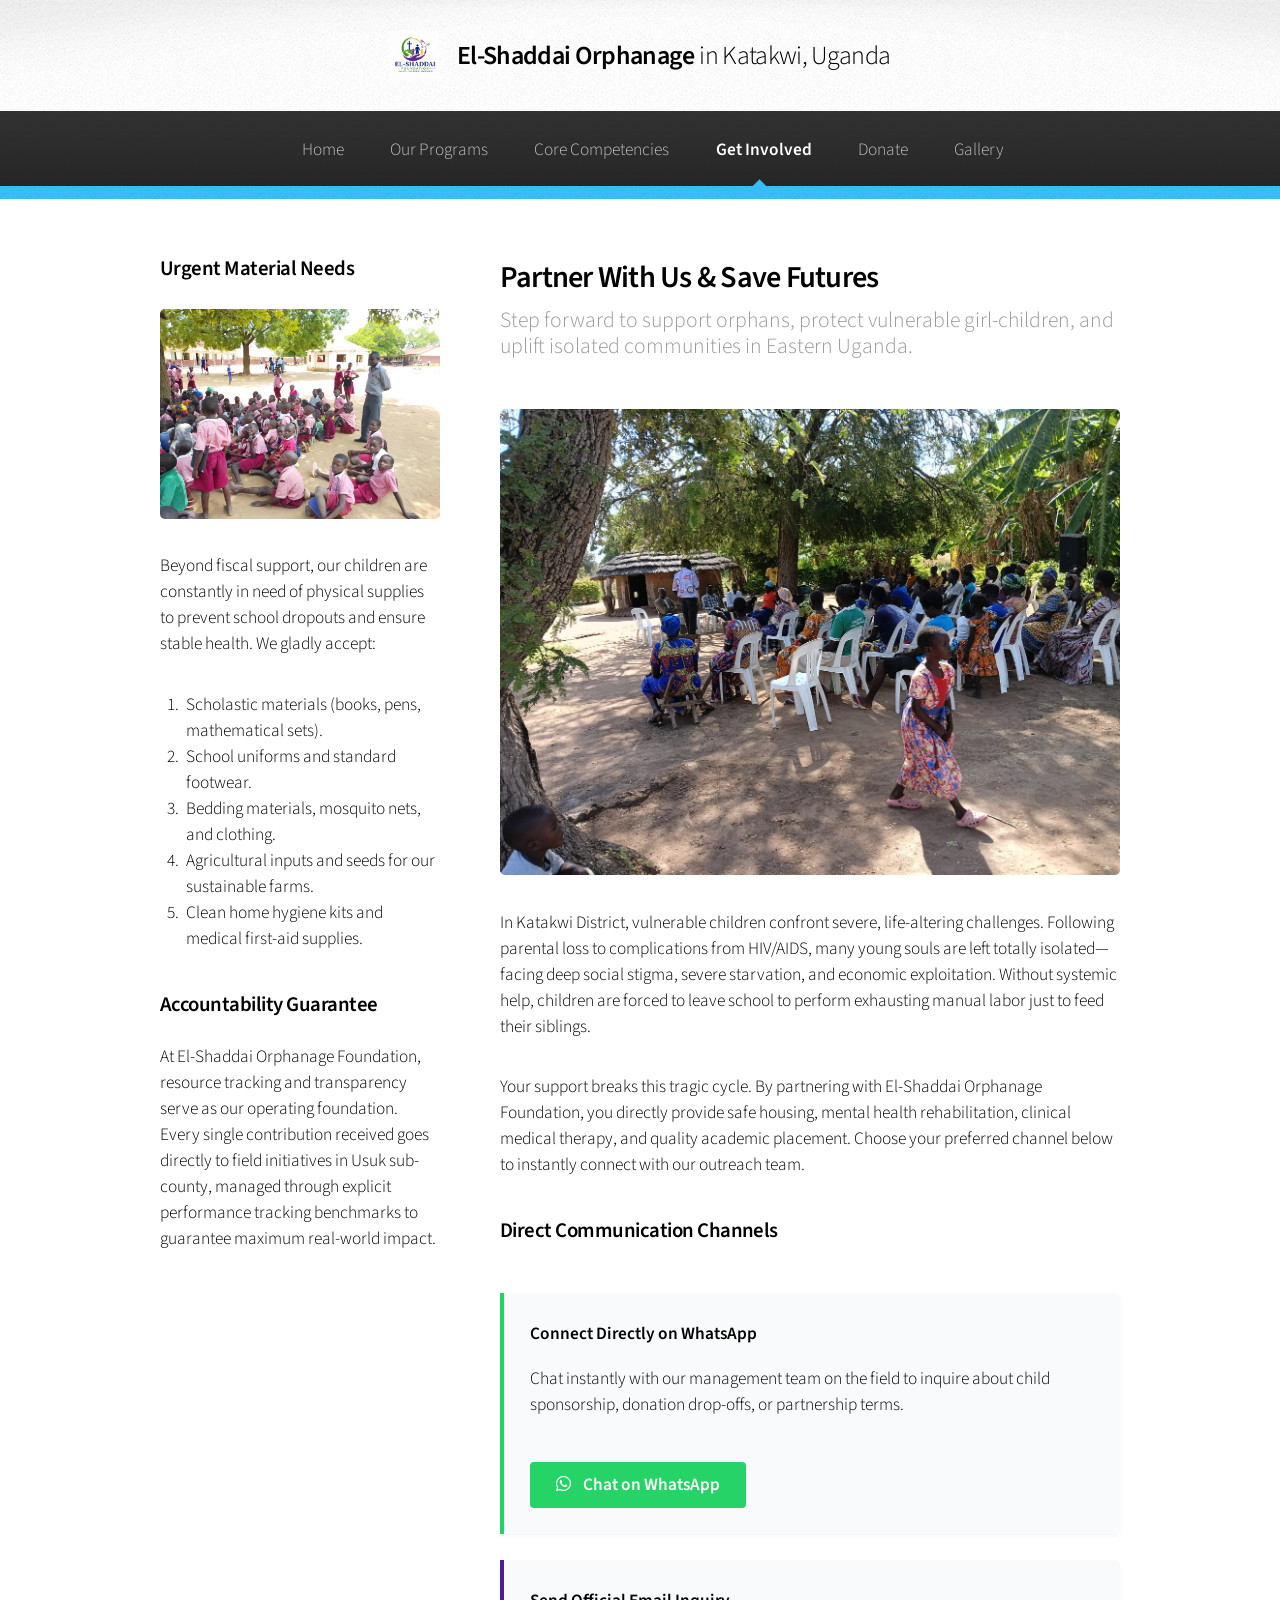
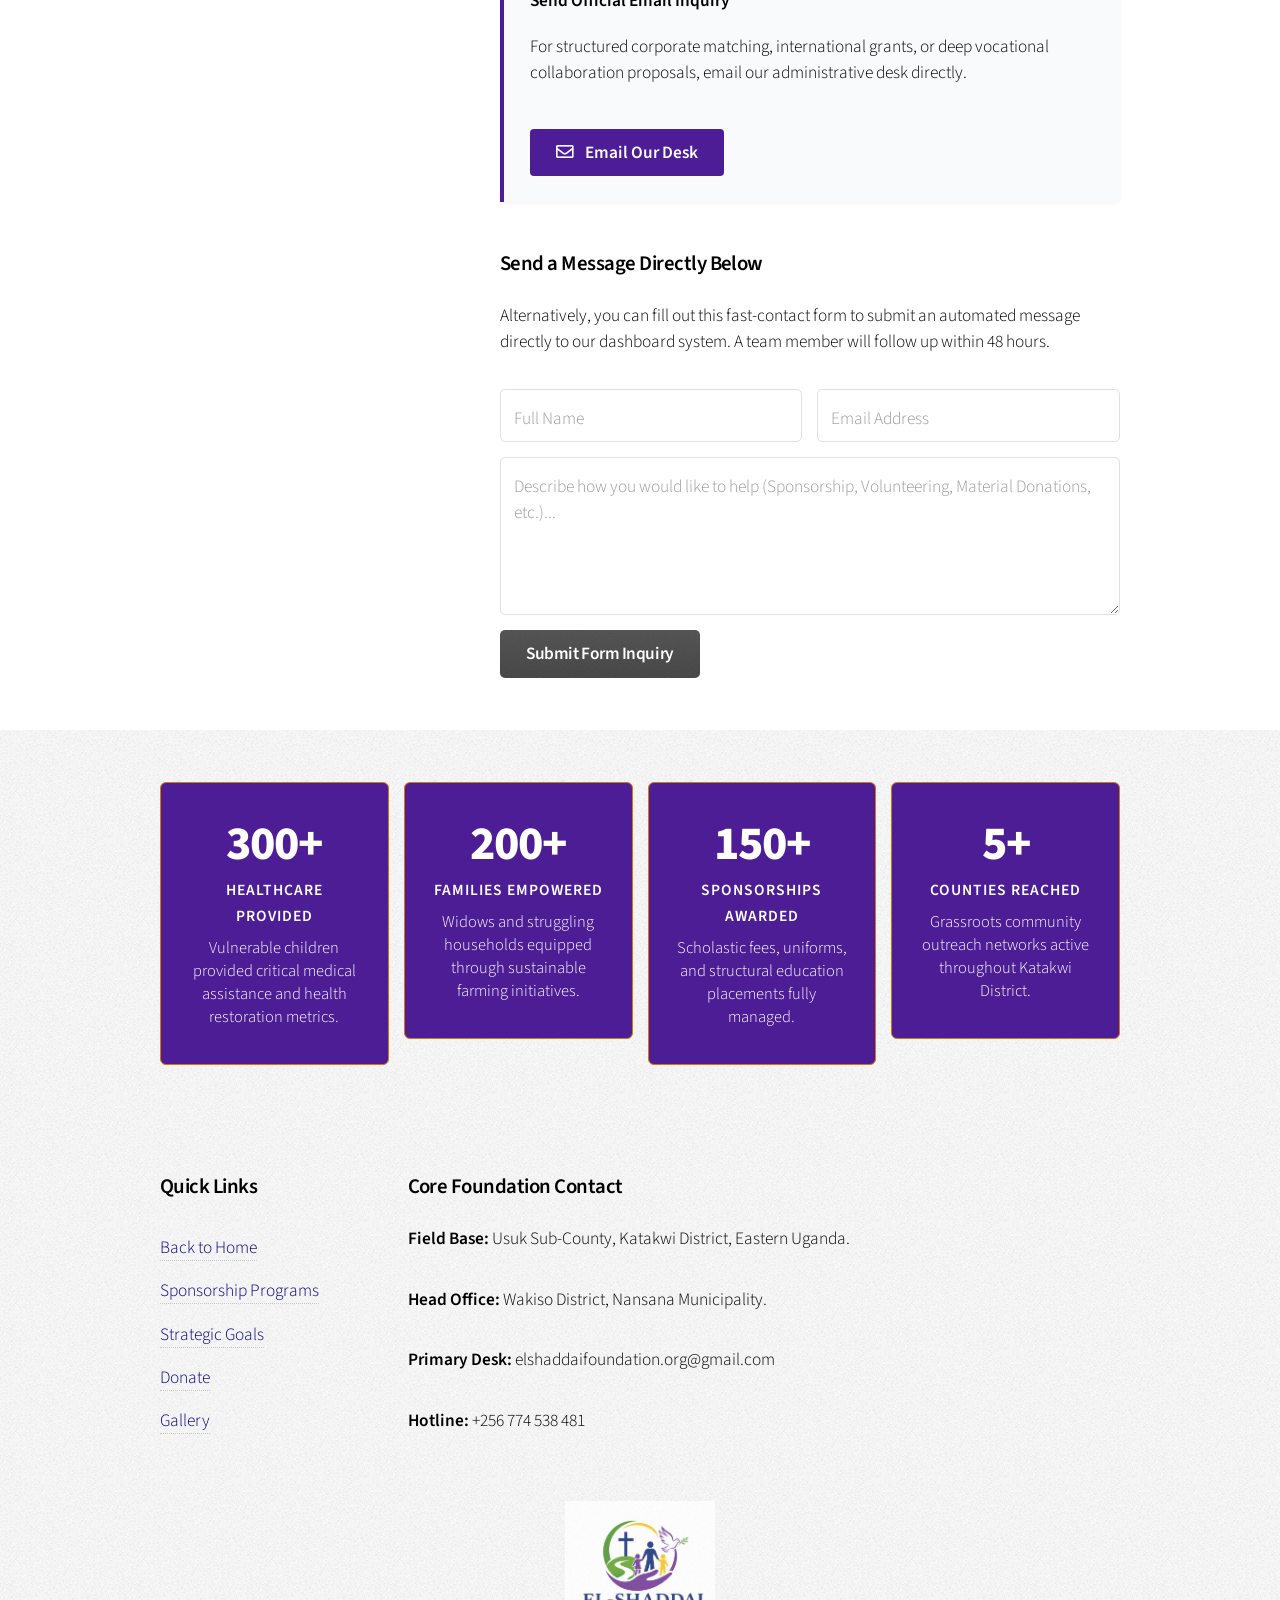
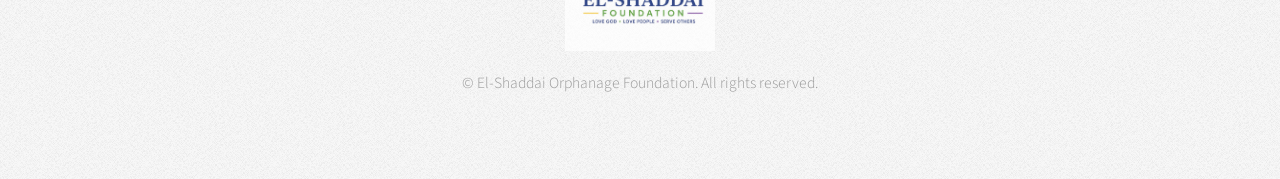
==== commit 5634b708: "merge" ====
--- a/contact.html
+++ b/contact.html
@@ -177,6 +177,7 @@
 						<li><a href="Our Programmes.html">Our Programs</a></li>
 						<li><a href="Core Competencies.html">Core Competencies</a></li>
 						<li class="current"><a href="contact.html">Get Involved</a></li>
+						<li><a href="donate.html">Donate</a></li>
 						<li><a href="gallery.html">Gallery</a></li>
 					</ul>
 				</nav>
@@ -324,6 +325,7 @@
 								<li><a href="index.html">Back to Home</a></li>
 								<li><a href="Our Programmes.html">Sponsorship Programs</a></li>
 								<li><a href="Core Competencies.html">Strategic Goals</a></li>
+								<li><a href="donate.html">Donate</a></li>
 								<li><a href="gallery.html">Gallery</a></li>
 								
 							</ul>
--- a/assets/css/main.css
+++ b/assets/css/main.css
@@ -6,7 +6,30 @@
 	html5up.net | @ajlkn
 	Free for personal and commercial use under the CCA 3.0 license (html5up.net/license)
 */
-
+/* CHANGE THIS: Make sure it targets '.carousel-slider .list .item' specifically */
+.carousel-slider .list .item {
+    width: var(--width);
+    height: var(--height);
+    position: absolute;
+    left: 100%;
+    animation: autoRunCarousel 18s linear infinite; 
+    transition: filter 0.4s ease, transform 0.4s ease;
+    animation-delay: calc(
+        (18s / var(--quantity)) * (var(--position) - 1) - 18s
+    ) !important;
+}
+
+/* CHANGE THIS: Update the hover state selectors as well */
+.carousel-slider:hover .list .item {
+    animation-play-state: paused !important;
+    filter: grayscale(0.4) brightness(0.9);
+}
+
+.carousel-slider .list .item:hover {
+    filter: grayscale(0) brightness(1);
+    transform: scale(1.04);
+    z-index: 10; /* Ensures the hovered image pops above the others */
+}
 html, body, div, span, applet, object,
 iframe, h1, h2, h3, h4, h5, h6, p, blockquote,
 pre, a, abbr, acronym, address, big, cite,
